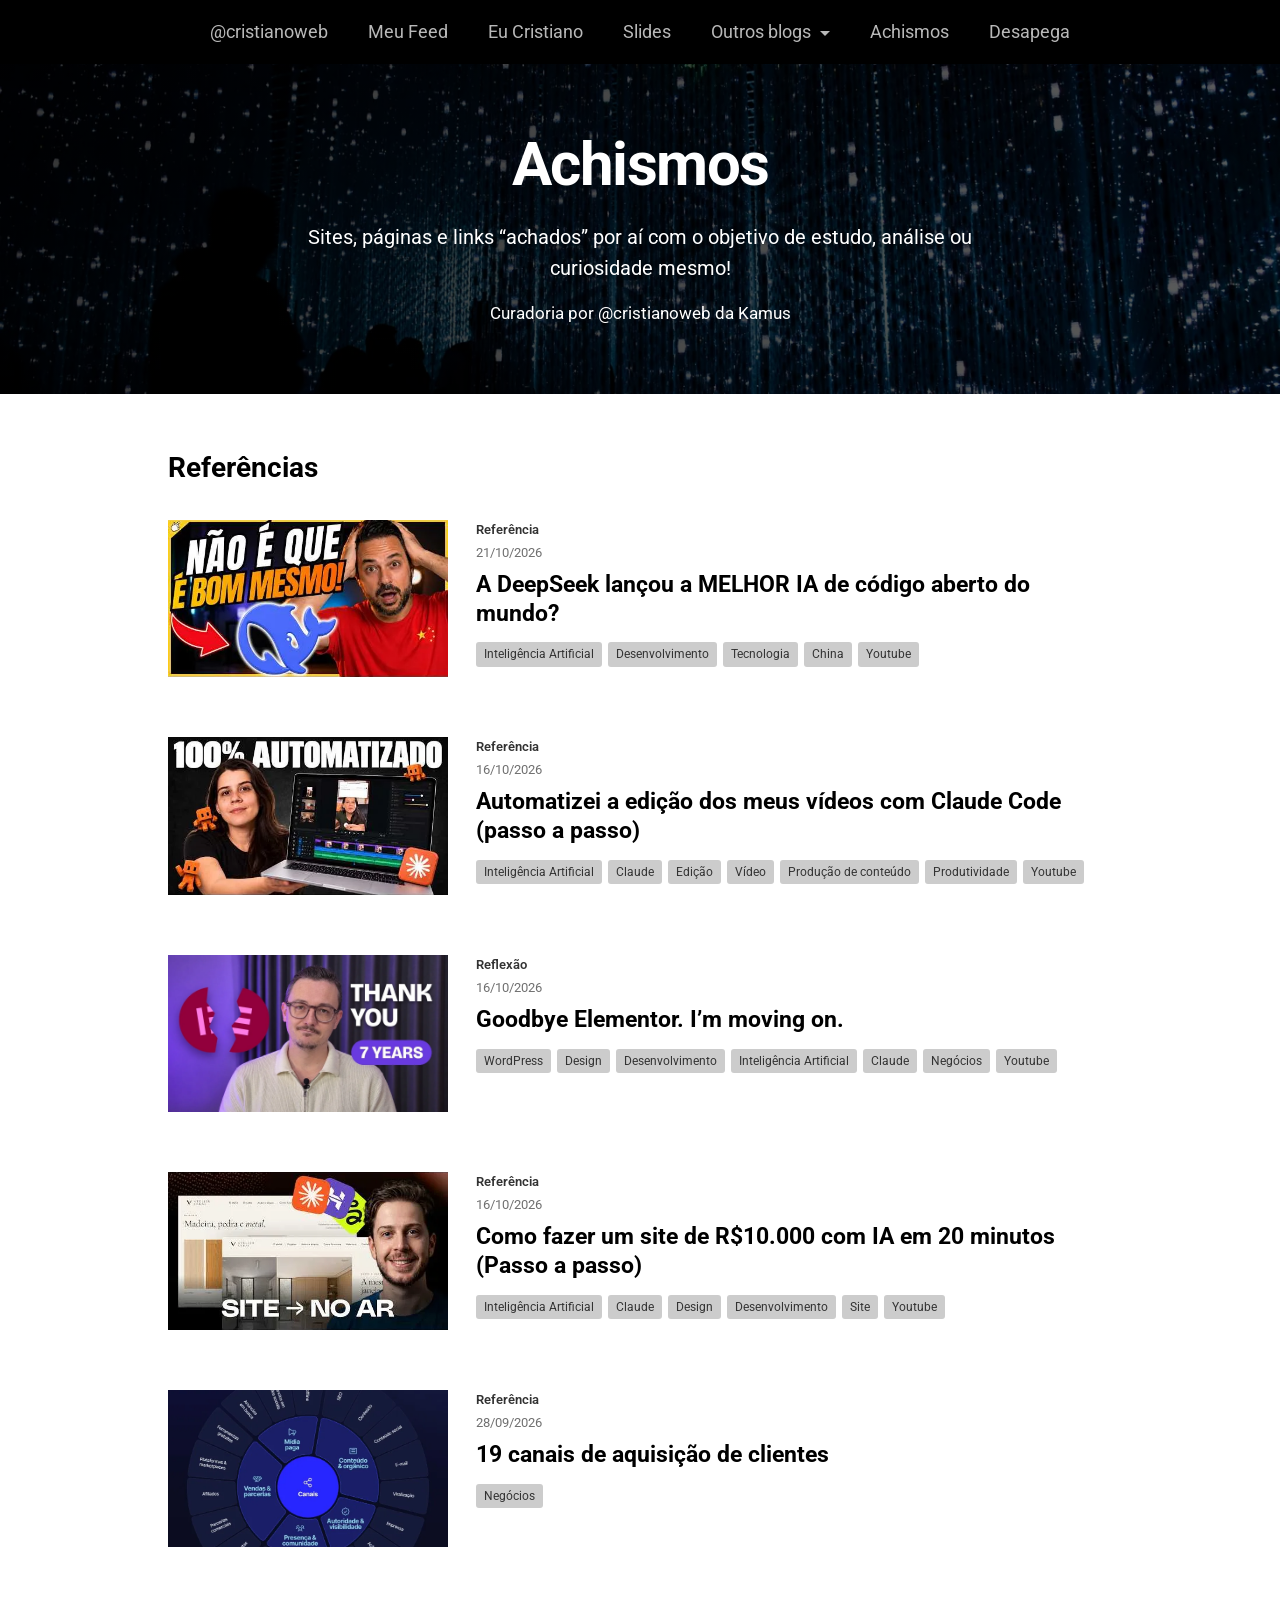
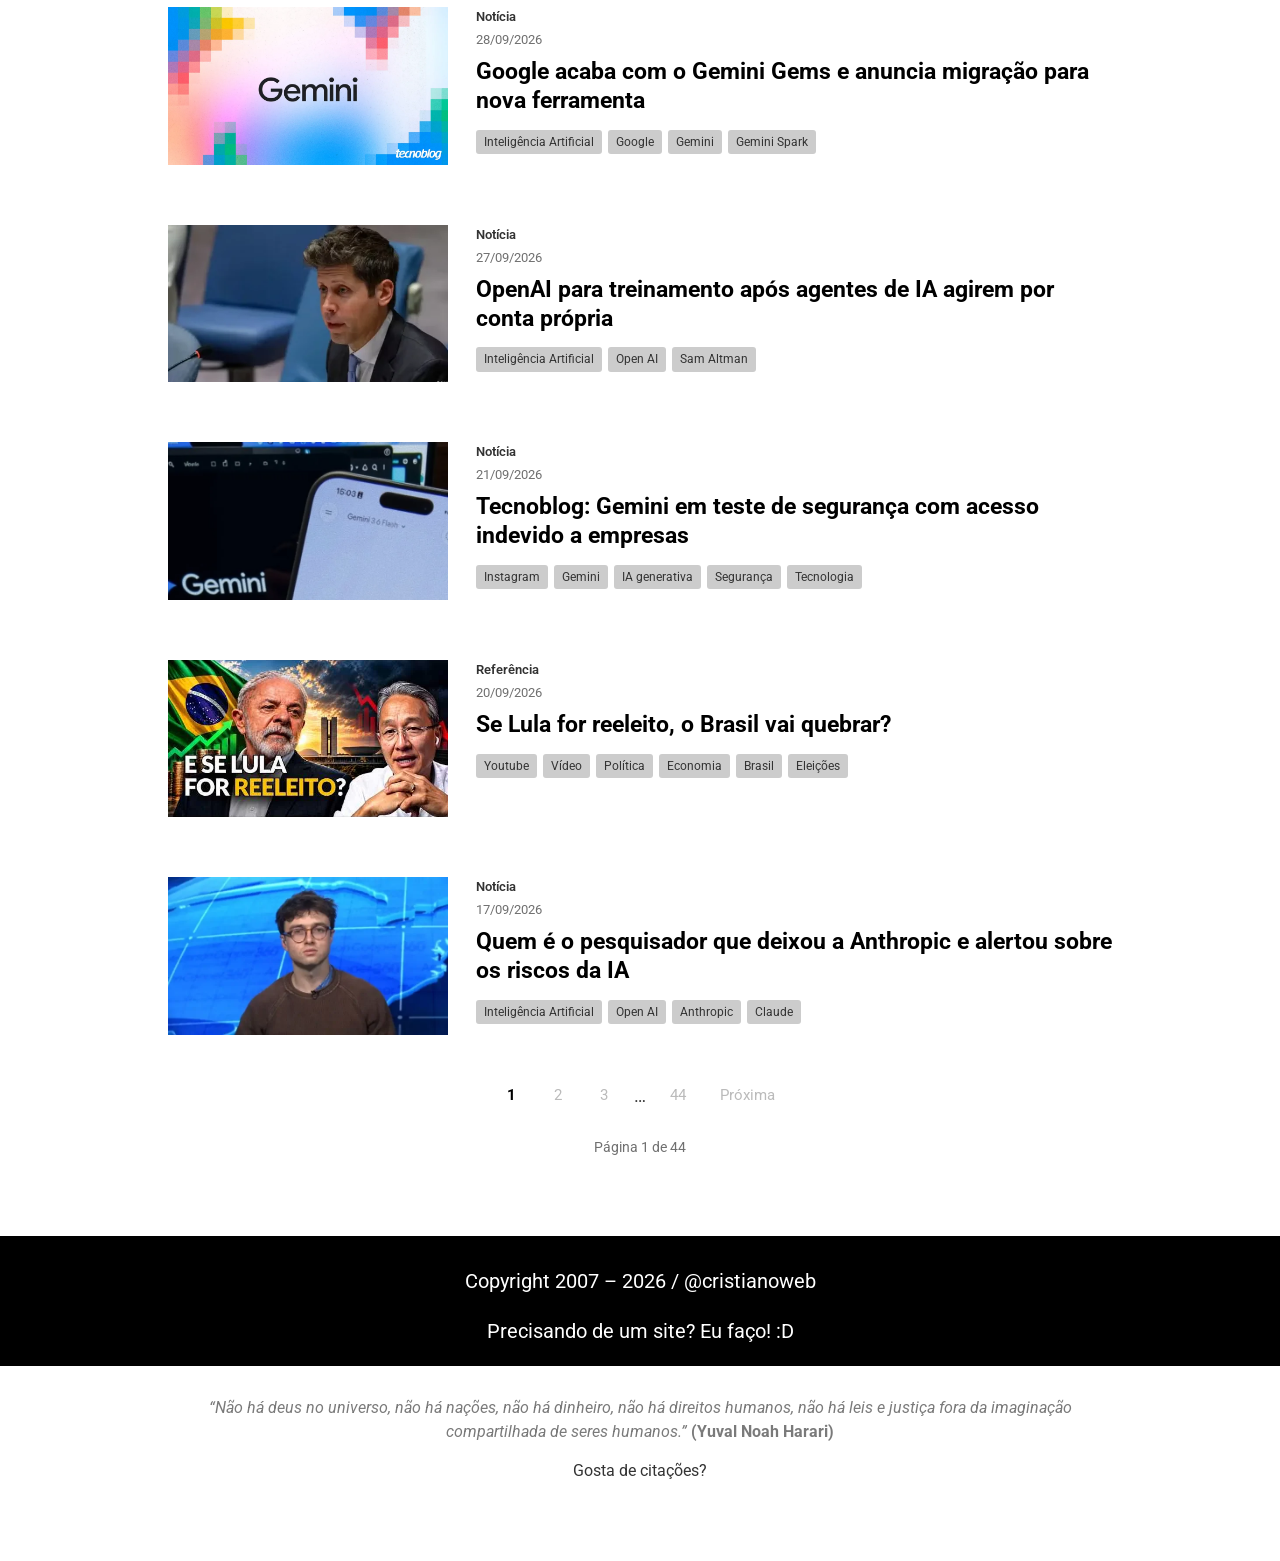
==== index.html @ 630ffe4d "Iguala cores da paginação ao Meu Feed" ====
<!doctype html><html lang="pt-BR"><head><meta charset="utf-8"><meta name="viewport" content="width=device-width,initial-scale=1"><title>Achismos</title><meta name="description" content="Sites, páginas e links achados por aí. Curadoria por @cristianoweb da Kamus."><link rel="canonical" href="https://achismos.cristianoweb.net/"><meta property="og:title" content="Achismos"><meta property="og:image" content="https://achismos.cristianoweb.net/cover.webp"><meta name="twitter:card" content="summary_large_image"><link rel="stylesheet" href="style.css?v=d74e4e72aa79"><script src="site.js?v=8f161914301f" defer></script></head><body data-view="feed"><a class="skip" href="#conteudo">Ir para o conteúdo</a><header class="site-header"><button class="menu-toggle" aria-label="Alternar menu" aria-controls="personal-menu" aria-expanded="false"><svg viewBox="0 0 24 24" fill="none" stroke="currentColor" stroke-width="2" aria-hidden="true"><path d="M3 6h18M3 12h18M3 18h18"/></svg></button><nav aria-label="Menu principal"><ul class="site-nav" id="personal-menu"><li><a href="https://cristianoweb.net/">@cristianoweb</a></li><li><a href="https://cristianoweb.net/meufeed">Meu Feed</a></li><li><a href="https://cristianoweb.net/eu">Eu Cristiano</a></li><li><a href="https://cristianoweb.net/slides">Slides</a></li><li class="has-submenu"><button class="submenu-toggle" aria-controls="other-blogs" aria-expanded="false">Outros blogs</button><ul class="submenu" id="other-blogs"><li><a href="https://cristianoweb.net/pai-de-autista">Pai de Autista</a></li><li><a href="https://cristianoweb.net/empresa-deselegante">Empresa Deselegante</a></li><li><a href="https://cristianoweb.net/eleitor-virtual">Eleitor Virtual</a></li><li><a href="https://cristianoweb.net/baudeblogs">Baú de Blogs</a></li></ul></li><li><a href="https://achismos.cristianoweb.net/">Achismos</a></li><li><a href="https://www.enjoei.com.br/@cristianoweb">Desapega</a></li></ul></nav></header><header class="hero"><div class="hero-inner" id="hero-inner"><h1>Achismos</h1><p>Sites, páginas e links “achados” por aí com o objetivo de estudo, análise ou curiosidade mesmo!</p><p class="byline">Curadoria por @cristianoweb da <a href="https://kamus.com.br/">Kamus</a></p></div></header><main class="feed" id="conteudo"><div class="feed-head"><h2>Referências</h2></div><article class="card"><a class="card-link" href="publicacao.html?id=a-deepseek-lancou-a-melhor-ia-de-codigo-aberto-do-mundo-0b0c3264"><img class="thumb" src="image-8343eb5d0d0cfb77.webp" alt="A DeepSeek lançou a MELHOR IA de código aberto do mundo?" width="640" height="360" loading="lazy"><div><div class="meta"><span class="category">Referência</span><time datetime="2026-10-21">21/10/2026</time></div><h2 class="card-title">A DeepSeek lançou a MELHOR IA de código aberto do mundo?</h2><div class="tags"><span class="tag">Inteligência Artificial</span><span class="tag">Desenvolvimento</span><span class="tag">Tecnologia</span><span class="tag">China</span><span class="tag">Youtube</span></div></div></a></article><article class="card"><a class="card-link" href="publicacao.html?id=automatizei-a-edicao-dos-meus-videos-com-claude-code-passo-a-passo-73bfd89a"><img class="thumb" src="image-513bb4d068ed88b4.webp" alt="Automatizei a edição dos meus vídeos com Claude Code (passo a passo)" width="640" height="360" loading="lazy"><div><div class="meta"><span class="category">Referência</span><time datetime="2026-10-16">16/10/2026</time></div><h2 class="card-title">Automatizei a edição dos meus vídeos com Claude Code (passo a passo)</h2><div class="tags"><span class="tag">Inteligência Artificial</span><span class="tag">Claude</span><span class="tag">Edição</span><span class="tag">Vídeo</span><span class="tag">Produção de conteúdo</span><span class="tag">Produtividade</span><span class="tag">Youtube</span></div></div></a></article><article class="card"><a class="card-link" href="publicacao.html?id=goodbye-elementor-im-moving-on-3695ade3"><img class="thumb" src="image-fa735328e316e526.webp" alt="Goodbye Elementor. I’m moving on." width="640" height="360" loading="lazy"><div><div class="meta"><span class="category">Reflexão</span><time datetime="2026-10-16">16/10/2026</time></div><h2 class="card-title">Goodbye Elementor. I’m moving on.</h2><div class="tags"><span class="tag">WordPress</span><span class="tag">Design</span><span class="tag">Desenvolvimento</span><span class="tag">Inteligência Artificial</span><span class="tag">Claude</span><span class="tag">Negócios</span><span class="tag">Youtube</span></div></div></a></article><article class="card"><a class="card-link" href="publicacao.html?id=como-fazer-um-site-de-r-10-000-com-ia-em-20-minutos-passo-a-passo-41d63a70"><img class="thumb" src="image-ae9b516bb7769063.webp" alt="Como fazer um site de R$10.000 com IA em 20 minutos (Passo a passo)" width="640" height="360" loading="lazy"><div><div class="meta"><span class="category">Referência</span><time datetime="2026-10-16">16/10/2026</time></div><h2 class="card-title">Como fazer um site de R$10.000 com IA em 20 minutos (Passo a passo)</h2><div class="tags"><span class="tag">Inteligência Artificial</span><span class="tag">Claude</span><span class="tag">Design</span><span class="tag">Desenvolvimento</span><span class="tag">Site</span><span class="tag">Youtube</span></div></div></a></article><article class="card"><a class="card-link" href="publicacao.html?id=19-canais-de-aquisicao-de-clientes-f78c748c"><img class="thumb" src="image-7add53cd9c30f648.webp" alt="19 canais de aquisição de clientes" width="640" height="360" loading="lazy"><div><div class="meta"><span class="category">Referência</span><time datetime="2026-09-28">28/09/2026</time></div><h2 class="card-title">19 canais de aquisição de clientes</h2><div class="tags"><span class="tag">Negócios</span></div></div></a></article><article class="card"><a class="card-link" href="publicacao.html?id=google-acaba-com-o-gemini-gems-e-anuncia-migracao-para-nova-ferramenta-033588fa"><img class="thumb" src="image-970e2bb6c0c5b7b2.webp" alt="Google acaba com o Gemini Gems e anuncia migração para nova ferramenta" width="640" height="360" loading="lazy"><div><div class="meta"><span class="category">Notícia</span><time datetime="2026-09-28">28/09/2026</time></div><h2 class="card-title">Google acaba com o Gemini Gems e anuncia migração para nova ferramenta</h2><div class="tags"><span class="tag">Inteligência Artificial</span><span class="tag">Google</span><span class="tag">Gemini</span><span class="tag">Gemini Spark</span></div></div></a></article><article class="card"><a class="card-link" href="publicacao.html?id=openai-para-treinamento-apos-agentes-de-ia-agirem-por-conta-propria-be57459f"><img class="thumb" src="image-ac943e8e79efbbf0.webp" alt="OpenAI para treinamento após agentes de IA agirem por conta própria" width="640" height="360" loading="lazy"><div><div class="meta"><span class="category">Notícia</span><time datetime="2026-09-27">27/09/2026</time></div><h2 class="card-title">OpenAI para treinamento após agentes de IA agirem por conta própria</h2><div class="tags"><span class="tag">Inteligência Artificial</span><span class="tag">Open AI</span><span class="tag">Sam Altman</span></div></div></a></article><article class="card"><a class="card-link" href="publicacao.html?id=tecnoblog-gemini-em-teste-de-seguranca-com-acesso-indevido-a-empresas-2adc2bc3"><img class="thumb" src="image-f5b59ceed6cc1757.webp" alt="Tecnoblog: Gemini em teste de segurança com acesso indevido a empresas" width="640" height="360" loading="lazy"><div><div class="meta"><span class="category">Notícia</span><time datetime="2026-09-21">21/09/2026</time></div><h2 class="card-title">Tecnoblog: Gemini em teste de segurança com acesso indevido a empresas</h2><div class="tags"><span class="tag">Instagram</span><span class="tag">Gemini</span><span class="tag">IA generativa</span><span class="tag">Segurança</span><span class="tag">Tecnologia</span></div></div></a></article><article class="card"><a class="card-link" href="publicacao.html?id=se-lula-for-reeleito-o-brasil-vai-quebrar-dd934399"><img class="thumb" src="image-a5762283bf3cbd60.webp" alt="Se Lula for reeleito, o Brasil vai quebrar?" width="640" height="360" loading="lazy"><div><div class="meta"><span class="category">Referência</span><time datetime="2026-09-20 21:00:00Z">20/09/2026</time></div><h2 class="card-title">Se Lula for reeleito, o Brasil vai quebrar?</h2><div class="tags"><span class="tag">Youtube</span><span class="tag">Vídeo</span><span class="tag">Política</span><span class="tag">Economia</span><span class="tag">Brasil</span><span class="tag">Eleições</span></div></div></a></article><article class="card"><a class="card-link" href="publicacao.html?id=quem-e-o-pesquisador-que-deixou-a-anthropic-e-alertou-sobre-os-riscos-da-ia-75887ecf"><img class="thumb" src="image-288825633bce4899.webp" alt="Quem é o pesquisador que deixou a Anthropic e alertou sobre os riscos da IA" width="640" height="360" loading="lazy"><div><div class="meta"><span class="category">Notícia</span><time datetime="2026-09-17">17/09/2026</time></div><h2 class="card-title">Quem é o pesquisador que deixou a Anthropic e alertou sobre os riscos da IA</h2><div class="tags"><span class="tag">Inteligência Artificial</span><span class="tag">Open AI</span><span class="tag">Anthropic</span><span class="tag">Claude</span></div></div></a></article><noscript><p>Ative o JavaScript para navegar por todas as referências e abrir as publicações.</p></noscript></main><footer class="personal-footer"><div class="footer-copyright"><div class="footer-copyright-inner"><p>Copyright 2007 – 2026 / @cristianoweb</p><p><a href="https://kamus.com.br/?rel=cristianoweb.net" target="_blank" rel="noopener">Precisando de um site? Eu faço! :D</a></p></div></div><section class="footer-quote"><div><p><em>“Não há deus no universo, não há nações, não há dinheiro, não há direitos humanos, não há leis e justiça fora da imaginação compartilhada de seres humanos.”</em> <strong>(Yuval Noah Harari)</strong></p><p><a href="https://cristianoweb.net/citacao">Gosta de citações?</a></p></div></section><div class="footer-mastodon"><a rel="me" href="https://mastodon.online/@cristianoweb">Mastodon</a></div></footer></body></html>
---- style.css ----
@import url('https://fonts.googleapis.com/css2?family=Roboto:wght@400;500;600;700&display=swap');
:root{color-scheme:dark;--bg:#191919;--ink:#fff;--muted:#c7c7c7;--accent:#BA01C9;--yellow:#F0BB2B;--line:#383838}
*{box-sizing:border-box}body{margin:0;background:var(--bg);color:var(--ink);font:18px/1.55 Roboto,Arial,sans-serif}a{color:inherit}a:focus-visible,button:focus-visible{outline:3px solid var(--yellow);outline-offset:6px}.skip{position:absolute;left:16px;top:-100px;z-index:5;background:var(--yellow);color:#191919;padding:12px}.skip:focus{top:12px}
.hero{min-height:330px;display:grid;place-items:center;text-align:center;padding:64px 24px;background:linear-gradient(90deg,rgba(0,0,0,.79),rgba(0,0,0,.64)),url('cover.webp') center 45%/cover}
.hero-inner{max-width:1050px}.hero h1{font-size:clamp(38px,5vw,60px);line-height:1.08;letter-spacing:-1.5px;margin:0 0 24px;font-weight:700;color:#e970f3}.hero p{margin:0;font-size:20px;color:#fff}.hero p a{color:var(--yellow);text-decoration:none}.hero p a:hover{text-decoration:underline}
.feed{max-width:1000px;padding:52px 28px 64px;margin:auto}.feed-head{display:flex;align-items:baseline;justify-content:space-between;gap:20px;margin-bottom:12px}.feed-head h2{font-size:28px;margin:0}.count{font-size:14px;color:var(--muted);white-space:nowrap}.card{border-bottom:1px solid var(--line)}.card-link{display:grid;grid-template-columns:280px minmax(0,1fr);gap:28px;padding:30px 0;text-decoration:none;align-items:start}.thumb{aspect-ratio:16/9;width:100%;height:auto;object-fit:cover;display:block;background:#252525}.card-title{font-size:23px;line-height:1.25;margin:8px 0 12px;font-weight:700;overflow-wrap:anywhere}.card-link:hover .card-title{color:var(--yellow)}.meta{display:flex;align-items:center;gap:14px;flex-wrap:wrap;font-size:13px;color:var(--muted)}.category{color:var(--yellow);font-weight:600}.tags{display:flex;flex-wrap:wrap;gap:6px;margin:14px 0 0}.tag{font-size:12px;line-height:1.35;color:#e4b9e8;padding:4px 8px;background:#38263b;border-radius:3px}.summary{font-size:16px;line-height:1.6;margin:0;color:var(--muted);display:-webkit-box;-webkit-line-clamp:3;-webkit-box-orient:vertical;overflow:hidden}.pagination{display:flex;justify-content:center;flex-wrap:wrap;gap:8px;margin-top:40px}.pagination a{display:grid;place-items:center;min-width:38px;min-height:42px;padding:5px 12px;text-decoration:none;border:1px solid #494949;border-radius:3px;font-size:15px}.pagination a:hover{border-color:var(--yellow);color:var(--yellow)}.pagination [aria-current=page]{background:var(--yellow);border-color:var(--yellow);color:#191919;font-weight:700}.page-status{text-align:center;color:var(--muted);font-size:14px;margin-top:20px}
.detail-hero{min-height:425px;padding-bottom:115px}.detail-hero h1{font-size:clamp(30px,4vw,44px);letter-spacing:-.7px;max-width:940px;margin:22px auto}.back{color:var(--yellow);font-size:16px;text-decoration:none}.back:hover{text-decoration:underline}.detail-hero .meta{justify-content:center;font-size:15px}.detail-hero .tags{justify-content:center;max-width:800px;margin:20px auto 0}.detail{max-width:860px;margin:-72px auto 0;padding:0 28px 64px;position:relative}.media{width:100%;height:auto;aspect-ratio:16/9;display:block;object-fit:contain;background:#080808;border-radius:10px;overflow:hidden;box-shadow:0 10px 24px #0004}.video-poster{padding:0;position:relative;cursor:pointer;border:0}.video-poster img{width:100%;height:100%;object-fit:cover;display:block}.play{position:absolute;inset:0;display:grid;place-items:center;background:#0003}.play span{display:grid;place-items:center;background:var(--yellow);color:#191919;width:76px;height:76px;border-radius:50%;font-size:30px;padding-left:4px}.media iframe{width:100%;height:100%;border:0}.description{font-size:20px;line-height:1.8;color:#d0d0d0;margin:36px 0;white-space:pre-line;overflow-wrap:anywhere}.source{display:inline-flex;align-items:center;justify-content:center;background:var(--yellow);color:#191919;padding:13px 24px;border-radius:4px;text-decoration:none;font-weight:600}.source:hover{background:#ffd35c}.detail-bottom{margin-top:40px;padding-top:24px;border-top:1px solid var(--line)}.detail-bottom .back{color:var(--muted)}footer{padding:32px 24px;text-align:center;font-size:14px;color:#a9a9a9;background:#111}footer a{color:var(--yellow);text-decoration:none}footer p{margin:4px 0}
@media(max-width:700px){.hero{min-height:280px;padding:52px 22px}.hero h1{letter-spacing:-1px}.feed{padding:32px 20px 44px}.feed-head{display:block}.count{display:block;margin-top:6px}.card-link{grid-template-columns:1fr;gap:18px;padding:26px 0}.card-title{font-size:22px}.summary{-webkit-line-clamp:4}.thumb{width:100%}.detail-hero{padding-bottom:100px;min-height:410px}.detail{padding:0 20px 44px;margin-top:-56px}.description{font-size:18px}.detail-hero h1{font-size:30px}.detail .media{border-radius:6px}}



/* Ajustes editoriais de 29/10/2026. */
.hero h1{color:#fff}
.feed-head{margin-bottom:30px}
.feed .card{border-bottom:0}
.feed .card + .card{margin-top:60px}
.feed .card-link{padding:0}
.feed .meta{flex-direction:column;align-items:flex-start;gap:3px}
.feed .meta time{display:block}
@media(max-width:700px){
 .hero{padding-left:42px;padding-right:42px}
 .detail-hero .meta{flex-direction:column;align-items:center;gap:3px}
 .feed{padding-left:40px;padding-right:40px}
 .detail{padding-left:40px;padding-right:40px}
 footer{padding-left:44px;padding-right:44px}
}

/* Identidade visual de cristianoweb.net, sobre a estrutura do Reage designer. */
:root{color-scheme:light;--bg:#fff;--ink:#000;--muted:#707070;--accent:#cc3366;--yellow:#cc3366;--line:#e8e8e8}
.hero p{max-width:760px;margin:0 auto;font-size:20px}.hero .byline{font-size:17px;margin-top:16px}.hero p a{color:#fff}
.detail .description{color:#707070;white-space:normal}.description p{margin:0 0 22px}
.tag{background:#f7edf1;color:#a3224d}.category{color:#b12754}
.source{background:#cc3366;color:#fff}.source:hover{background:#a72550}
.pagination a{border-color:#ddd}.pagination a:hover{color:#cc3366;border-color:#cc3366}.pagination [aria-current=page]{color:#fff}
.ellipsis{align-self:center;padding:0 3px}
.detail-bottom{border-color:#e5e5e5}.detail-bottom .back{color:#707070}
footer{background:#000;color:#aaa}footer a{color:#ddd}footer a:hover{color:#fff}
.skip{background:#cc3366;color:white}
.site-header{background:#000;color:#b8b8b8;position:relative;z-index:10}
.site-header>nav{width:100%}
.site-nav{display:flex;align-items:center;justify-content:center;gap:40px;list-style:none;margin:0;padding:0 20px;min-height:64px}
.site-nav>li{position:relative;margin:0;padding:0}
.site-nav a,.submenu-toggle{color:#b8b8b8;text-decoration:none;font:400 18px/1.35 Roboto,Arial,sans-serif}
.site-nav>li>a,.submenu-toggle{display:block;padding:20px 0;white-space:nowrap}
.site-nav a:hover,.site-nav a:focus-visible,.submenu-toggle:hover,.submenu-toggle:focus-visible{color:#fff}
.submenu-toggle{border:0;background:none;cursor:pointer}
.submenu-toggle:after{content:"";display:inline-block;border-left:5px solid transparent;border-right:5px solid transparent;border-top:5px solid currentColor;margin-left:9px;vertical-align:middle}
.submenu{display:none;position:absolute;top:100%;left:0;min-width:225px;list-style:none;padding:8px 0;margin:0;background:#000}
.submenu a{display:block;padding:12px 20px;font-size:16px;white-space:nowrap}
.has-submenu:hover .submenu,.has-submenu:focus-within .submenu,.submenu.open{display:block}
.menu-toggle{display:none}
@media(max-width:900px){
 .site-header{min-height:64px;display:flex;flex-direction:column;align-items:center}
 .menu-toggle{display:block;background:none;border:0;color:#fff;padding:18px 24px;cursor:pointer;min-height:64px}
 .menu-toggle svg{display:block;width:26px;height:26px}
 .site-nav{display:none;width:100%;padding:0 24px 16px;min-height:0}
 .site-nav.open{display:block}
 .site-nav>li>a,.submenu-toggle{padding:13px 0;white-space:normal;text-align:left;width:100%}
 .submenu{position:static;background:#121212;margin:0 0 8px}
 .has-submenu:hover .submenu,.has-submenu:focus-within .submenu{display:none}
 .has-submenu .submenu.open{display:block}
 .submenu a{white-space:normal}
}

/* Ajustes solicitados em 29/10/2026. */
.feed .category{color:#333333}
.feed .tag{color:#333333;background:#cccccc}
.detail-hero .back,.detail-hero .category{color:#ffffff}
.detail-hero .meta{flex-direction:column;align-items:center;gap:3px}
.detail-hero .meta time{display:block}
.detail .source{background:#000000;color:#ffffff}
.detail .source:hover{background:#333333}

.personal-footer{padding:0;background:#fff;text-align:center;color:#7a7a7a;font:16px/24px Roboto,Arial,sans-serif}
.personal-footer p{margin:0 0 14.4px}
.footer-copyright{background:#000;color:#fff;padding:20px 10px 10px}
.footer-copyright-inner{max-width:1120px;margin:auto;padding:10px;display:flex;flex-direction:column;gap:20px}
.footer-copyright-inner p{font-size:20px;line-height:30px;margin:0}
.footer-copyright a,.footer-copyright a:hover{color:#fff}
.footer-quote{padding:20px 10px 10px}
.footer-quote>div{max-width:960px;margin:auto;padding:10px}
.footer-quote a,.footer-quote a:hover{color:#333}
.footer-mastodon{max-width:1160px;padding:10px;margin:auto;text-align:left;min-height:44px}
.footer-mastodon a,.footer-mastodon a:hover{color:#fff;font-family:-apple-system,BlinkMacSystemFont,"Segoe UI",Roboto,Arial,sans-serif}

/* Cores da paginacao iguais ao Meu Feed. */
.pagination a{color:#bbbbbb;background:transparent;border-color:transparent}
.pagination a:hover,.pagination a:focus-visible,.pagination [aria-current=page]{color:#000000;background:transparent;border-color:transparent}
.pagination .ellipsis{color:#333333}
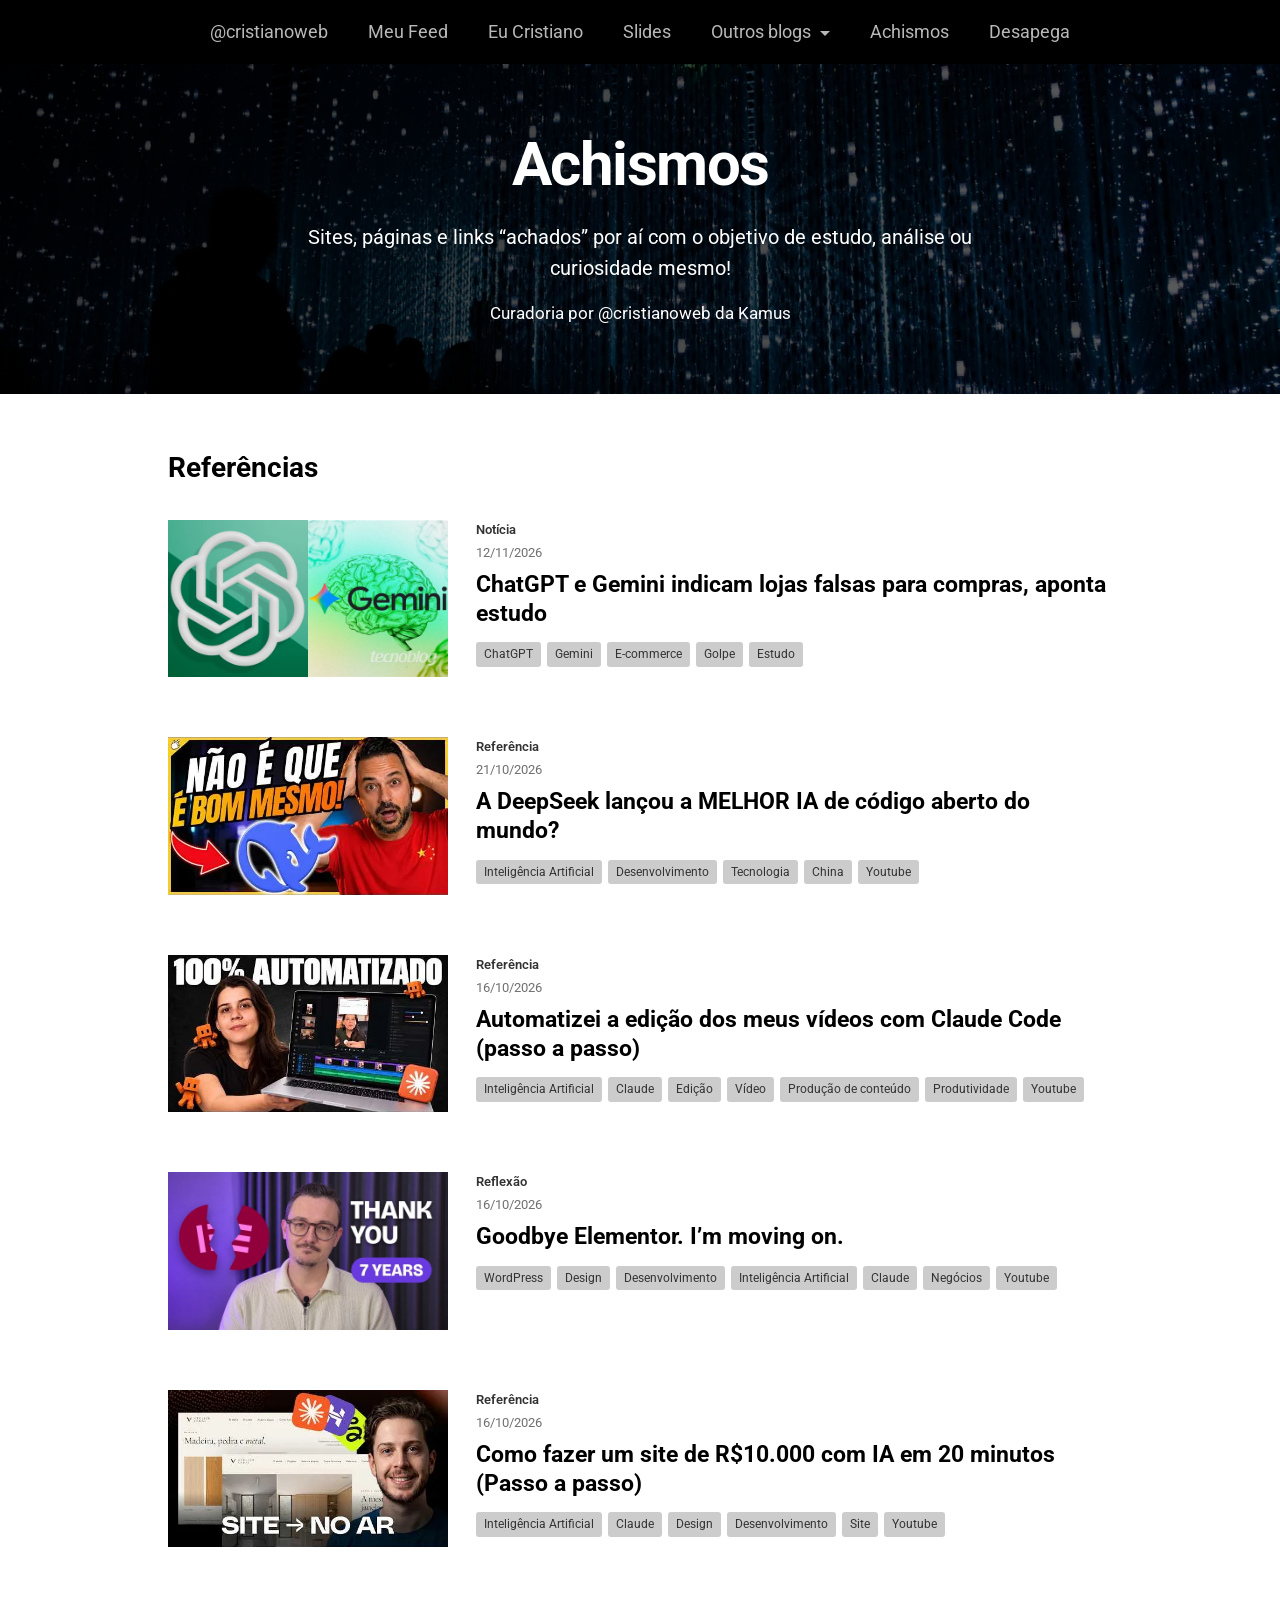
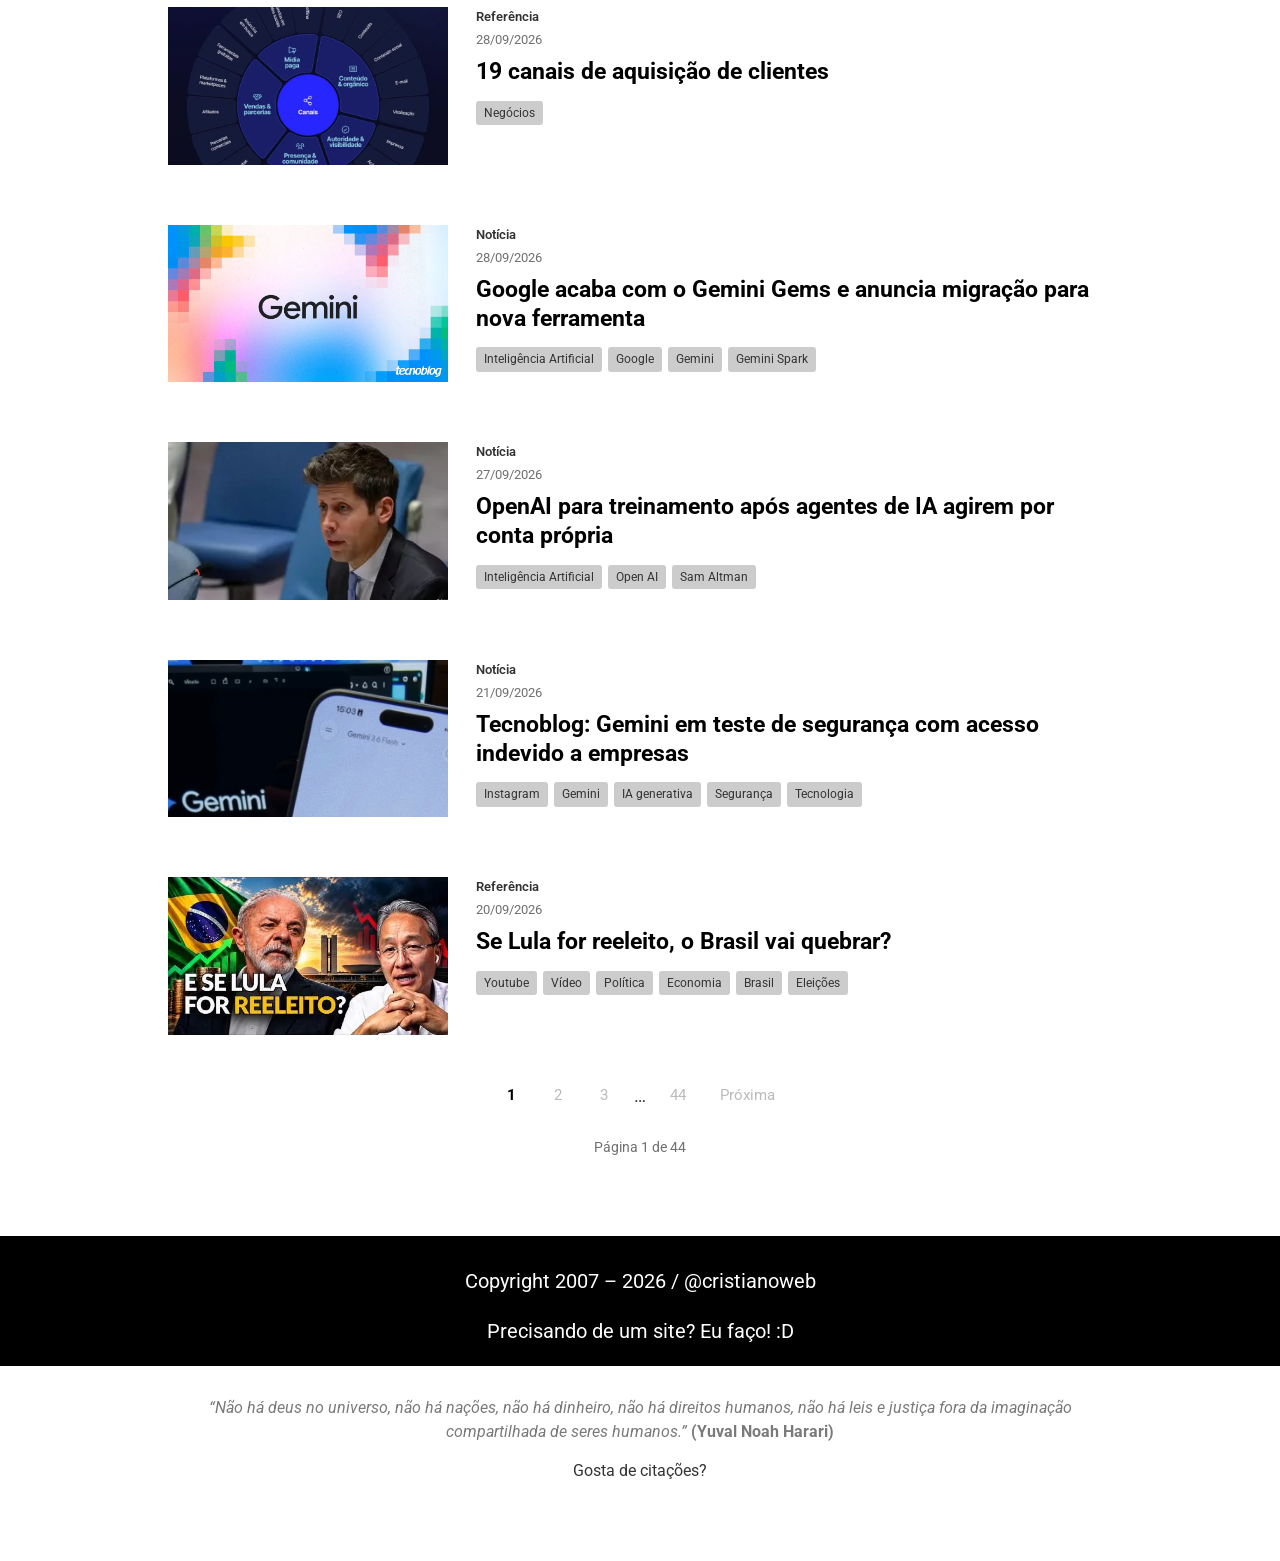
==== commit 4213f43e: "Adiciona notícia do Tecnoblog a Achismos" ====
--- a/index.html
+++ b/index.html
@@ -1 +1 @@
-<!doctype html><html lang="pt-BR"><head><meta charset="utf-8"><meta name="viewport" content="width=device-width,initial-scale=1"><title>Achismos</title><meta name="description" content="Sites, páginas e links achados por aí. Curadoria por @cristianoweb da Kamus."><link rel="canonical" href="https://achismos.cristianoweb.net/"><meta property="og:title" content="Achismos"><meta property="og:image" content="https://achismos.cristianoweb.net/cover.webp"><meta name="twitter:card" content="summary_large_image"><link rel="stylesheet" href="style.css?v=d74e4e72aa79"><script src="site.js?v=8f161914301f" defer></script></head><body data-view="feed"><a class="skip" href="#conteudo">Ir para o conteúdo</a><header class="site-header"><button class="menu-toggle" aria-label="Alternar menu" aria-controls="personal-menu" aria-expanded="false"><svg viewBox="0 0 24 24" fill="none" stroke="currentColor" stroke-width="2" aria-hidden="true"><path d="M3 6h18M3 12h18M3 18h18"/></svg></button><nav aria-label="Menu principal"><ul class="site-nav" id="personal-menu"><li><a href="https://cristianoweb.net/">@cristianoweb</a></li><li><a href="https://cristianoweb.net/meufeed">Meu Feed</a></li><li><a href="https://cristianoweb.net/eu">Eu Cristiano</a></li><li><a href="https://cristianoweb.net/slides">Slides</a></li><li class="has-submenu"><button class="submenu-toggle" aria-controls="other-blogs" aria-expanded="false">Outros blogs</button><ul class="submenu" id="other-blogs"><li><a href="https://cristianoweb.net/pai-de-autista">Pai de Autista</a></li><li><a href="https://cristianoweb.net/empresa-deselegante">Empresa Deselegante</a></li><li><a href="https://cristianoweb.net/eleitor-virtual">Eleitor Virtual</a></li><li><a href="https://cristianoweb.net/baudeblogs">Baú de Blogs</a></li></ul></li><li><a href="https://achismos.cristianoweb.net/">Achismos</a></li><li><a href="https://www.enjoei.com.br/@cristianoweb">Desapega</a></li></ul></nav></header><header class="hero"><div class="hero-inner" id="hero-inner"><h1>Achismos</h1><p>Sites, páginas e links “achados” por aí com o objetivo de estudo, análise ou curiosidade mesmo!</p><p class="byline">Curadoria por @cristianoweb da <a href="https://kamus.com.br/">Kamus</a></p></div></header><main class="feed" id="conteudo"><div class="feed-head"><h2>Referências</h2></div><article class="card"><a class="card-link" href="publicacao.html?id=a-deepseek-lancou-a-melhor-ia-de-codigo-aberto-do-mundo-0b0c3264"><img class="thumb" src="image-8343eb5d0d0cfb77.webp" alt="A DeepSeek lançou a MELHOR IA de código aberto do mundo?" width="640" height="360" loading="lazy"><div><div class="meta"><span class="category">Referência</span><time datetime="2026-10-21">21/10/2026</time></div><h2 class="card-title">A DeepSeek lançou a MELHOR IA de código aberto do mundo?</h2><div class="tags"><span class="tag">Inteligência Artificial</span><span class="tag">Desenvolvimento</span><span class="tag">Tecnologia</span><span class="tag">China</span><span class="tag">Youtube</span></div></div></a></article><article class="card"><a class="card-link" href="publicacao.html?id=automatizei-a-edicao-dos-meus-videos-com-claude-code-passo-a-passo-73bfd89a"><img class="thumb" src="image-513bb4d068ed88b4.webp" alt="Automatizei a edição dos meus vídeos com Claude Code (passo a passo)" width="640" height="360" loading="lazy"><div><div class="meta"><span class="category">Referência</span><time datetime="2026-10-16">16/10/2026</time></div><h2 class="card-title">Automatizei a edição dos meus vídeos com Claude Code (passo a passo)</h2><div class="tags"><span class="tag">Inteligência Artificial</span><span class="tag">Claude</span><span class="tag">Edição</span><span class="tag">Vídeo</span><span class="tag">Produção de conteúdo</span><span class="tag">Produtividade</span><span class="tag">Youtube</span></div></div></a></article><article class="card"><a class="card-link" href="publicacao.html?id=goodbye-elementor-im-moving-on-3695ade3"><img class="thumb" src="image-fa735328e316e526.webp" alt="Goodbye Elementor. I’m moving on." width="640" height="360" loading="lazy"><div><div class="meta"><span class="category">Reflexão</span><time datetime="2026-10-16">16/10/2026</time></div><h2 class="card-title">Goodbye Elementor. I’m moving on.</h2><div class="tags"><span class="tag">WordPress</span><span class="tag">Design</span><span class="tag">Desenvolvimento</span><span class="tag">Inteligência Artificial</span><span class="tag">Claude</span><span class="tag">Negócios</span><span class="tag">Youtube</span></div></div></a></article><article class="card"><a class="card-link" href="publicacao.html?id=como-fazer-um-site-de-r-10-000-com-ia-em-20-minutos-passo-a-passo-41d63a70"><img class="thumb" src="image-ae9b516bb7769063.webp" alt="Como fazer um site de R$10.000 com IA em 20 minutos (Passo a passo)" width="640" height="360" loading="lazy"><div><div class="meta"><span class="category">Referência</span><time datetime="2026-10-16">16/10/2026</time></div><h2 class="card-title">Como fazer um site de R$10.000 com IA em 20 minutos (Passo a passo)</h2><div class="tags"><span class="tag">Inteligência Artificial</span><span class="tag">Claude</span><span class="tag">Design</span><span class="tag">Desenvolvimento</span><span class="tag">Site</span><span class="tag">Youtube</span></div></div></a></article><article class="card"><a class="card-link" href="publicacao.html?id=19-canais-de-aquisicao-de-clientes-f78c748c"><img class="thumb" src="image-7add53cd9c30f648.webp" alt="19 canais de aquisição de clientes" width="640" height="360" loading="lazy"><div><div class="meta"><span class="category">Referência</span><time datetime="2026-09-28">28/09/2026</time></div><h2 class="card-title">19 canais de aquisição de clientes</h2><div class="tags"><span class="tag">Negócios</span></div></div></a></article><article class="card"><a class="card-link" href="publicacao.html?id=google-acaba-com-o-gemini-gems-e-anuncia-migracao-para-nova-ferramenta-033588fa"><img class="thumb" src="image-970e2bb6c0c5b7b2.webp" alt="Google acaba com o Gemini Gems e anuncia migração para nova ferramenta" width="640" height="360" loading="lazy"><div><div class="meta"><span class="category">Notícia</span><time datetime="2026-09-28">28/09/2026</time></div><h2 class="card-title">Google acaba com o Gemini Gems e anuncia migração para nova ferramenta</h2><div class="tags"><span class="tag">Inteligência Artificial</span><span class="tag">Google</span><span class="tag">Gemini</span><span class="tag">Gemini Spark</span></div></div></a></article><article class="card"><a class="card-link" href="publicacao.html?id=openai-para-treinamento-apos-agentes-de-ia-agirem-por-conta-propria-be57459f"><img class="thumb" src="image-ac943e8e79efbbf0.webp" alt="OpenAI para treinamento após agentes de IA agirem por conta própria" width="640" height="360" loading="lazy"><div><div class="meta"><span class="category">Notícia</span><time datetime="2026-09-27">27/09/2026</time></div><h2 class="card-title">OpenAI para treinamento após agentes de IA agirem por conta própria</h2><div class="tags"><span class="tag">Inteligência Artificial</span><span class="tag">Open AI</span><span class="tag">Sam Altman</span></div></div></a></article><article class="card"><a class="card-link" href="publicacao.html?id=tecnoblog-gemini-em-teste-de-seguranca-com-acesso-indevido-a-empresas-2adc2bc3"><img class="thumb" src="image-f5b59ceed6cc1757.webp" alt="Tecnoblog: Gemini em teste de segurança com acesso indevido a empresas" width="640" height="360" loading="lazy"><div><div class="meta"><span class="category">Notícia</span><time datetime="2026-09-21">21/09/2026</time></div><h2 class="card-title">Tecnoblog: Gemini em teste de segurança com acesso indevido a empresas</h2><div class="tags"><span class="tag">Instagram</span><span class="tag">Gemini</span><span class="tag">IA generativa</span><span class="tag">Segurança</span><span class="tag">Tecnologia</span></div></div></a></article><article class="card"><a class="card-link" href="publicacao.html?id=se-lula-for-reeleito-o-brasil-vai-quebrar-dd934399"><img class="thumb" src="image-a5762283bf3cbd60.webp" alt="Se Lula for reeleito, o Brasil vai quebrar?" width="640" height="360" loading="lazy"><div><div class="meta"><span class="category">Referência</span><time datetime="2026-09-20 21:00:00Z">20/09/2026</time></div><h2 class="card-title">Se Lula for reeleito, o Brasil vai quebrar?</h2><div class="tags"><span class="tag">Youtube</span><span class="tag">Vídeo</span><span class="tag">Política</span><span class="tag">Economia</span><span class="tag">Brasil</span><span class="tag">Eleições</span></div></div></a></article><article class="card"><a class="card-link" href="publicacao.html?id=quem-e-o-pesquisador-que-deixou-a-anthropic-e-alertou-sobre-os-riscos-da-ia-75887ecf"><img class="thumb" src="image-288825633bce4899.webp" alt="Quem é o pesquisador que deixou a Anthropic e alertou sobre os riscos da IA" width="640" height="360" loading="lazy"><div><div class="meta"><span class="category">Notícia</span><time datetime="2026-09-17">17/09/2026</time></div><h2 class="card-title">Quem é o pesquisador que deixou a Anthropic e alertou sobre os riscos da IA</h2><div class="tags"><span class="tag">Inteligência Artificial</span><span class="tag">Open AI</span><span class="tag">Anthropic</span><span class="tag">Claude</span></div></div></a></article><noscript><p>Ative o JavaScript para navegar por todas as referências e abrir as publicações.</p></noscript></main><footer class="personal-footer"><div class="footer-copyright"><div class="footer-copyright-inner"><p>Copyright 2007 – 2026 / @cristianoweb</p><p><a href="https://kamus.com.br/?rel=cristianoweb.net" target="_blank" rel="noopener">Precisando de um site? Eu faço! :D</a></p></div></div><section class="footer-quote"><div><p><em>“Não há deus no universo, não há nações, não há dinheiro, não há direitos humanos, não há leis e justiça fora da imaginação compartilhada de seres humanos.”</em> <strong>(Yuval Noah Harari)</strong></p><p><a href="https://cristianoweb.net/citacao">Gosta de citações?</a></p></div></section><div class="footer-mastodon"><a rel="me" href="https://mastodon.online/@cristianoweb">Mastodon</a></div></footer></body></html>+<!doctype html><html lang="pt-BR"><head><meta charset="utf-8"><meta name="viewport" content="width=device-width,initial-scale=1"><title>Achismos</title><meta name="description" content="Sites, páginas e links achados por aí. Curadoria por @cristianoweb da Kamus."><link rel="canonical" href="https://achismos.cristianoweb.net/"><meta property="og:title" content="Achismos"><meta property="og:image" content="https://achismos.cristianoweb.net/cover.webp"><meta name="twitter:card" content="summary_large_image"><link rel="stylesheet" href="style.css?v=15165e36fa89"><script src="site.js?v=82f7f9cf2438" defer></script></head><body data-view="feed"><a class="skip" href="#conteudo">Ir para o conteúdo</a><header class="site-header"><button class="menu-toggle" aria-label="Alternar menu" aria-controls="personal-menu" aria-expanded="false"><svg viewBox="0 0 24 24" fill="none" stroke="currentColor" stroke-width="2" aria-hidden="true"><path d="M3 6h18M3 12h18M3 18h18"/></svg></button><nav aria-label="Menu principal"><ul class="site-nav" id="personal-menu"><li><a href="https://cristianoweb.net/">@cristianoweb</a></li><li><a href="https://cristianoweb.net/meufeed">Meu Feed</a></li><li><a href="https://cristianoweb.net/eu">Eu Cristiano</a></li><li><a href="https://cristianoweb.net/slides">Slides</a></li><li class="has-submenu"><button class="submenu-toggle" aria-controls="other-blogs" aria-expanded="false">Outros blogs</button><ul class="submenu" id="other-blogs"><li><a href="https://cristianoweb.net/pai-de-autista">Pai de Autista</a></li><li><a href="https://cristianoweb.net/empresa-deselegante">Empresa Deselegante</a></li><li><a href="https://cristianoweb.net/eleitor-virtual">Eleitor Virtual</a></li><li><a href="https://cristianoweb.net/baudeblogs">Baú de Blogs</a></li></ul></li><li><a href="https://achismos.cristianoweb.net/">Achismos</a></li><li><a href="https://www.enjoei.com.br/@cristianoweb">Desapega</a></li></ul></nav></header><header class="hero"><div class="hero-inner" id="hero-inner"><h1>Achismos</h1><p>Sites, páginas e links “achados” por aí com o objetivo de estudo, análise ou curiosidade mesmo!</p><p class="byline">Curadoria por @cristianoweb da <a href="https://kamus.com.br/">Kamus</a></p></div></header><main class="feed" id="conteudo"><div class="feed-head"><h2>Referências</h2></div><article class="card"><a class="card-link" href="publicacao.html?id=chatgpt-e-gemini-indicam-lojas-falsas-para-compras-aponta-estudo-ac84052b"><img class="thumb" src="image-42439e8ba4947a31.webp" alt="ChatGPT e Gemini indicam lojas falsas para compras, aponta estudo" width="640" height="360" loading="lazy"><div><div class="meta"><span class="category">Notícia</span><time datetime="2026-11-12">12/11/2026</time></div><h2 class="card-title">ChatGPT e Gemini indicam lojas falsas para compras, aponta estudo</h2><div class="tags"><span class="tag">ChatGPT</span><span class="tag">Gemini</span><span class="tag">E-commerce</span><span class="tag">Golpe</span><span class="tag">Estudo</span></div></div></a></article><article class="card"><a class="card-link" href="publicacao.html?id=a-deepseek-lancou-a-melhor-ia-de-codigo-aberto-do-mundo-0b0c3264"><img class="thumb" src="image-8343eb5d0d0cfb77.webp" alt="A DeepSeek lançou a MELHOR IA de código aberto do mundo?" width="640" height="360" loading="lazy"><div><div class="meta"><span class="category">Referência</span><time datetime="2026-10-21">21/10/2026</time></div><h2 class="card-title">A DeepSeek lançou a MELHOR IA de código aberto do mundo?</h2><div class="tags"><span class="tag">Inteligência Artificial</span><span class="tag">Desenvolvimento</span><span class="tag">Tecnologia</span><span class="tag">China</span><span class="tag">Youtube</span></div></div></a></article><article class="card"><a class="card-link" href="publicacao.html?id=automatizei-a-edicao-dos-meus-videos-com-claude-code-passo-a-passo-73bfd89a"><img class="thumb" src="image-513bb4d068ed88b4.webp" alt="Automatizei a edição dos meus vídeos com Claude Code (passo a passo)" width="640" height="360" loading="lazy"><div><div class="meta"><span class="category">Referência</span><time datetime="2026-10-16">16/10/2026</time></div><h2 class="card-title">Automatizei a edição dos meus vídeos com Claude Code (passo a passo)</h2><div class="tags"><span class="tag">Inteligência Artificial</span><span class="tag">Claude</span><span class="tag">Edição</span><span class="tag">Vídeo</span><span class="tag">Produção de conteúdo</span><span class="tag">Produtividade</span><span class="tag">Youtube</span></div></div></a></article><article class="card"><a class="card-link" href="publicacao.html?id=goodbye-elementor-im-moving-on-3695ade3"><img class="thumb" src="image-fa735328e316e526.webp" alt="Goodbye Elementor. I’m moving on." width="640" height="360" loading="lazy"><div><div class="meta"><span class="category">Reflexão</span><time datetime="2026-10-16">16/10/2026</time></div><h2 class="card-title">Goodbye Elementor. I’m moving on.</h2><div class="tags"><span class="tag">WordPress</span><span class="tag">Design</span><span class="tag">Desenvolvimento</span><span class="tag">Inteligência Artificial</span><span class="tag">Claude</span><span class="tag">Negócios</span><span class="tag">Youtube</span></div></div></a></article><article class="card"><a class="card-link" href="publicacao.html?id=como-fazer-um-site-de-r-10-000-com-ia-em-20-minutos-passo-a-passo-41d63a70"><img class="thumb" src="image-ae9b516bb7769063.webp" alt="Como fazer um site de R$10.000 com IA em 20 minutos (Passo a passo)" width="640" height="360" loading="lazy"><div><div class="meta"><span class="category">Referência</span><time datetime="2026-10-16">16/10/2026</time></div><h2 class="card-title">Como fazer um site de R$10.000 com IA em 20 minutos (Passo a passo)</h2><div class="tags"><span class="tag">Inteligência Artificial</span><span class="tag">Claude</span><span class="tag">Design</span><span class="tag">Desenvolvimento</span><span class="tag">Site</span><span class="tag">Youtube</span></div></div></a></article><article class="card"><a class="card-link" href="publicacao.html?id=19-canais-de-aquisicao-de-clientes-f78c748c"><img class="thumb" src="image-7add53cd9c30f648.webp" alt="19 canais de aquisição de clientes" width="640" height="360" loading="lazy"><div><div class="meta"><span class="category">Referência</span><time datetime="2026-09-28">28/09/2026</time></div><h2 class="card-title">19 canais de aquisição de clientes</h2><div class="tags"><span class="tag">Negócios</span></div></div></a></article><article class="card"><a class="card-link" href="publicacao.html?id=google-acaba-com-o-gemini-gems-e-anuncia-migracao-para-nova-ferramenta-033588fa"><img class="thumb" src="image-970e2bb6c0c5b7b2.webp" alt="Google acaba com o Gemini Gems e anuncia migração para nova ferramenta" width="640" height="360" loading="lazy"><div><div class="meta"><span class="category">Notícia</span><time datetime="2026-09-28">28/09/2026</time></div><h2 class="card-title">Google acaba com o Gemini Gems e anuncia migração para nova ferramenta</h2><div class="tags"><span class="tag">Inteligência Artificial</span><span class="tag">Google</span><span class="tag">Gemini</span><span class="tag">Gemini Spark</span></div></div></a></article><article class="card"><a class="card-link" href="publicacao.html?id=openai-para-treinamento-apos-agentes-de-ia-agirem-por-conta-propria-be57459f"><img class="thumb" src="image-ac943e8e79efbbf0.webp" alt="OpenAI para treinamento após agentes de IA agirem por conta própria" width="640" height="360" loading="lazy"><div><div class="meta"><span class="category">Notícia</span><time datetime="2026-09-27">27/09/2026</time></div><h2 class="card-title">OpenAI para treinamento após agentes de IA agirem por conta própria</h2><div class="tags"><span class="tag">Inteligência Artificial</span><span class="tag">Open AI</span><span class="tag">Sam Altman</span></div></div></a></article><article class="card"><a class="card-link" href="publicacao.html?id=tecnoblog-gemini-em-teste-de-seguranca-com-acesso-indevido-a-empresas-2adc2bc3"><img class="thumb" src="image-f5b59ceed6cc1757.webp" alt="Tecnoblog: Gemini em teste de segurança com acesso indevido a empresas" width="640" height="360" loading="lazy"><div><div class="meta"><span class="category">Notícia</span><time datetime="2026-09-21">21/09/2026</time></div><h2 class="card-title">Tecnoblog: Gemini em teste de segurança com acesso indevido a empresas</h2><div class="tags"><span class="tag">Instagram</span><span class="tag">Gemini</span><span class="tag">IA generativa</span><span class="tag">Segurança</span><span class="tag">Tecnologia</span></div></div></a></article><article class="card"><a class="card-link" href="publicacao.html?id=se-lula-for-reeleito-o-brasil-vai-quebrar-dd934399"><img class="thumb" src="image-a5762283bf3cbd60.webp" alt="Se Lula for reeleito, o Brasil vai quebrar?" width="640" height="360" loading="lazy"><div><div class="meta"><span class="category">Referência</span><time datetime="2026-09-20 21:00:00Z">20/09/2026</time></div><h2 class="card-title">Se Lula for reeleito, o Brasil vai quebrar?</h2><div class="tags"><span class="tag">Youtube</span><span class="tag">Vídeo</span><span class="tag">Política</span><span class="tag">Economia</span><span class="tag">Brasil</span><span class="tag">Eleições</span></div></div></a></article><noscript><p>Ative o JavaScript para navegar por todas as referências e abrir as publicações.</p></noscript></main><footer class="personal-footer"><div class="footer-copyright"><div class="footer-copyright-inner"><p>Copyright 2007 – 2026 / @cristianoweb</p><p><a href="https://kamus.com.br/?rel=cristianoweb.net" target="_blank" rel="noopener">Precisando de um site? Eu faço! :D</a></p></div></div><section class="footer-quote"><div><p><em>“Não há deus no universo, não há nações, não há dinheiro, não há direitos humanos, não há leis e justiça fora da imaginação compartilhada de seres humanos.”</em> <strong>(Yuval Noah Harari)</strong></p><p><a href="https://cristianoweb.net/citacao">Gosta de citações?</a></p></div></section><div class="footer-mastodon"><a rel="me" href="https://mastodon.online/@cristianoweb">Mastodon</a></div></footer></body></html>
--- a/style.css
+++ b/style.css
@@ -87,3 +87,7 @@
 .pagination a{color:#bbbbbb;background:transparent;border-color:transparent}
 .pagination a:hover,.pagination a:focus-visible,.pagination [aria-current=page]{color:#000000;background:transparent;border-color:transparent}
 .pagination .ellipsis{color:#333333}
+
+.feed .card-link:hover .card-title{color:#666666}
+
+.detail-hero .tag{color:#000000}
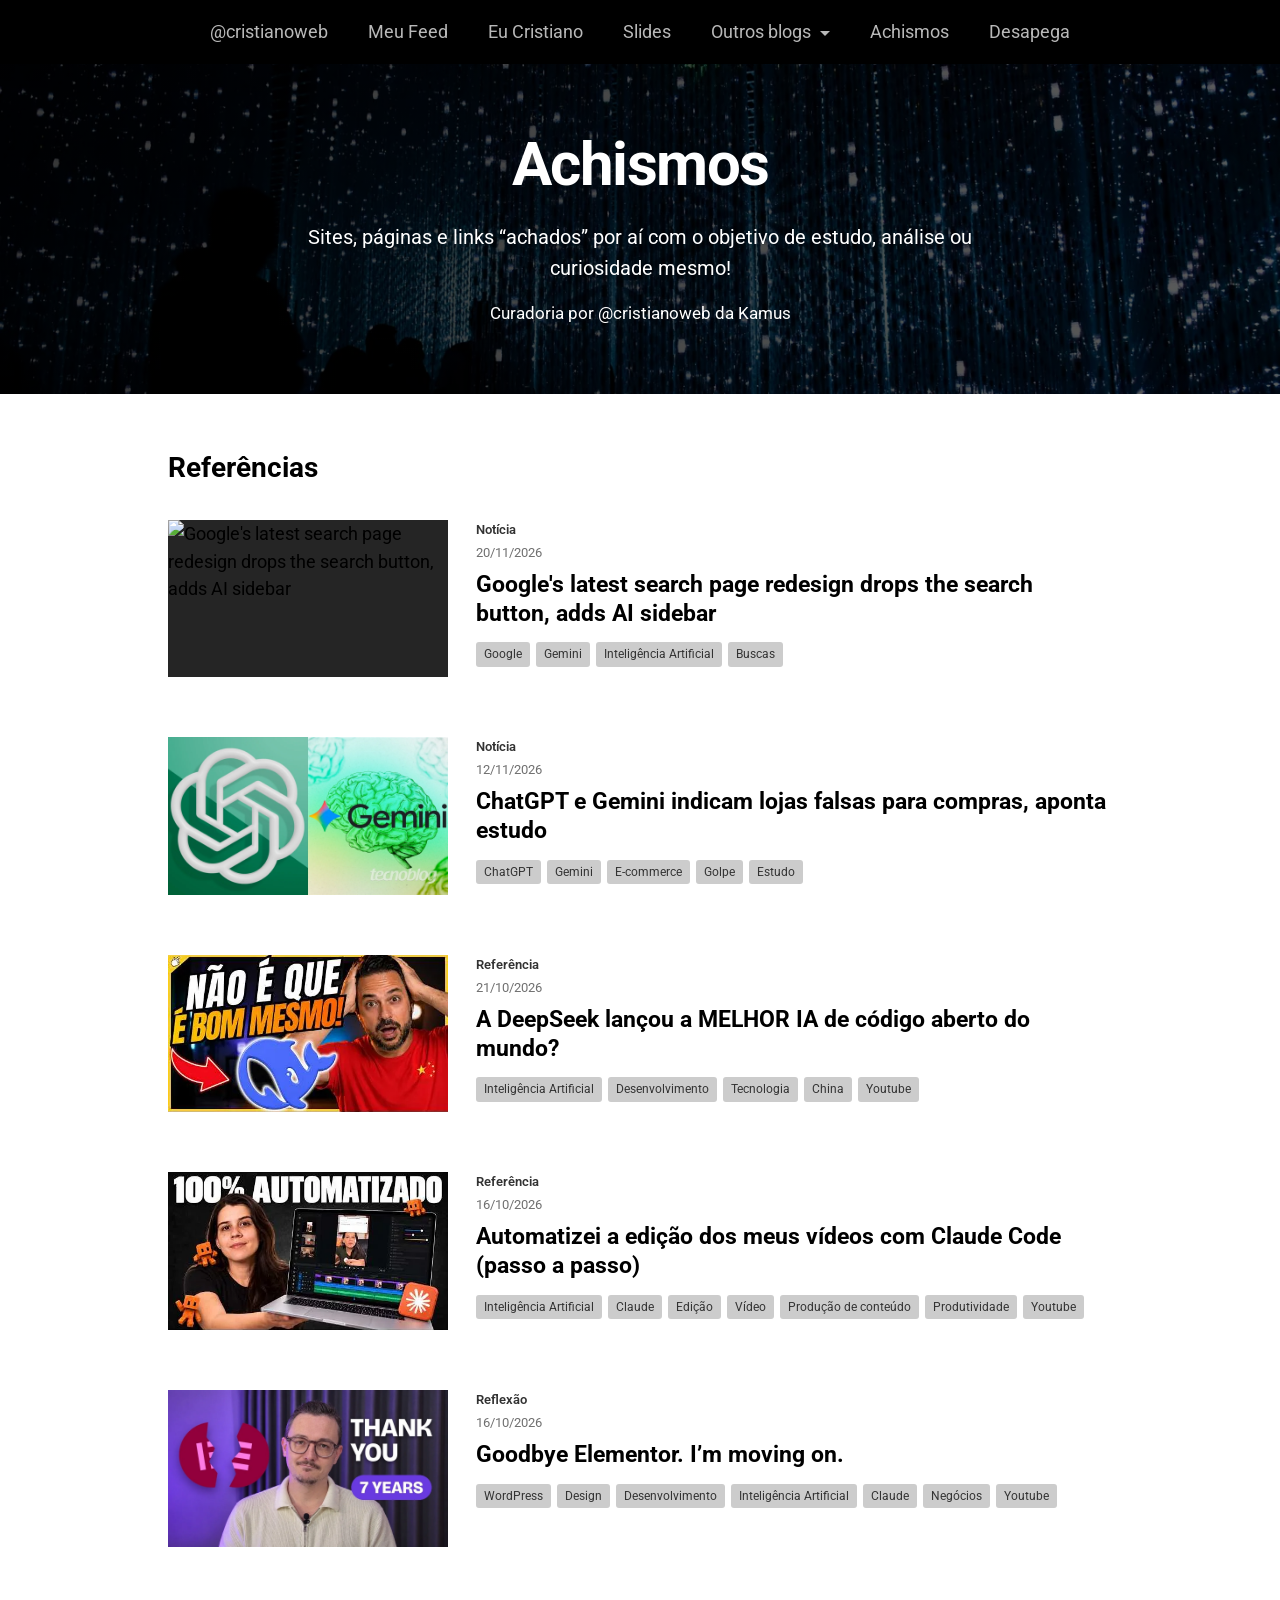
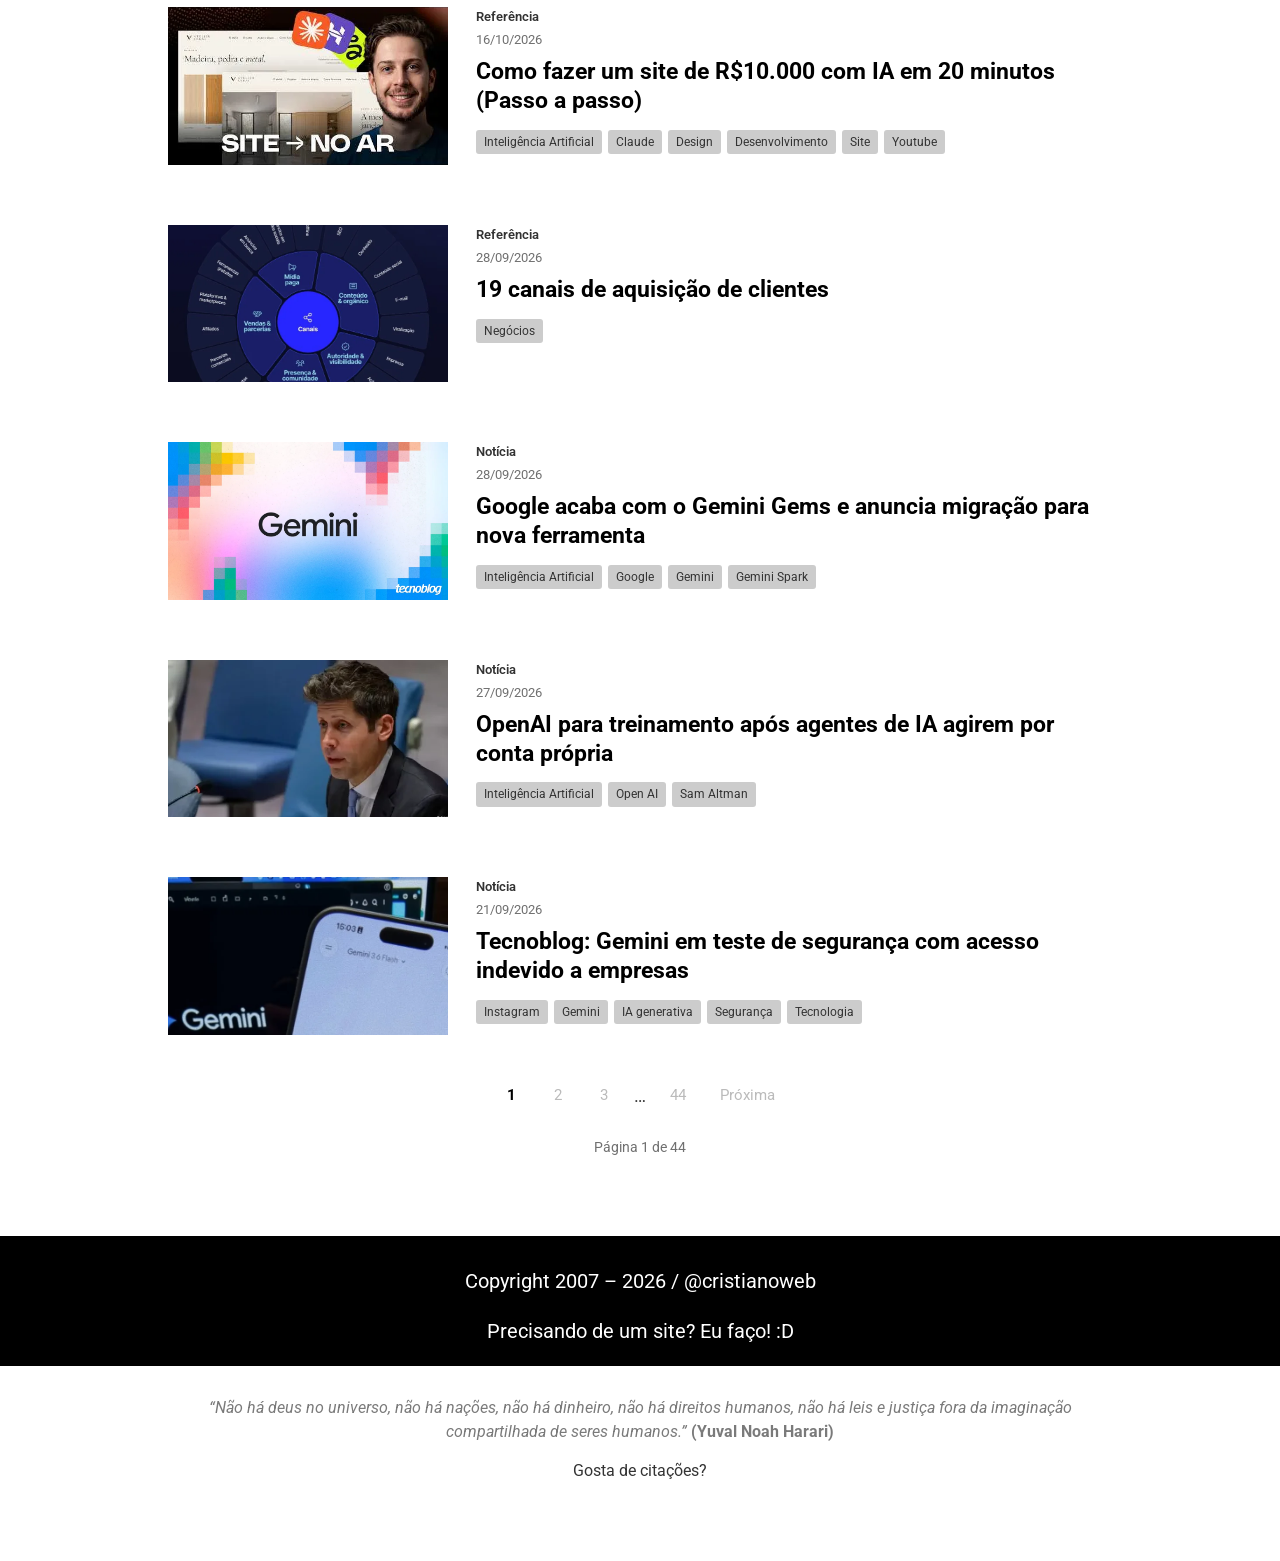
==== commit 91c5978b: "Adiciona notícia do Ars Technica a Achismos" ====
--- a/index.html
+++ b/index.html
@@ -1 +1 @@
-<!doctype html><html lang="pt-BR"><head><meta charset="utf-8"><meta name="viewport" content="width=device-width,initial-scale=1"><title>Achismos</title><meta name="description" content="Sites, páginas e links achados por aí. Curadoria por @cristianoweb da Kamus."><link rel="canonical" href="https://achismos.cristianoweb.net/"><meta property="og:title" content="Achismos"><meta property="og:image" content="https://achismos.cristianoweb.net/cover.webp"><meta name="twitter:card" content="summary_large_image"><link rel="stylesheet" href="style.css?v=15165e36fa89"><script src="site.js?v=82f7f9cf2438" defer></script></head><body data-view="feed"><a class="skip" href="#conteudo">Ir para o conteúdo</a><header class="site-header"><button class="menu-toggle" aria-label="Alternar menu" aria-controls="personal-menu" aria-expanded="false"><svg viewBox="0 0 24 24" fill="none" stroke="currentColor" stroke-width="2" aria-hidden="true"><path d="M3 6h18M3 12h18M3 18h18"/></svg></button><nav aria-label="Menu principal"><ul class="site-nav" id="personal-menu"><li><a href="https://cristianoweb.net/">@cristianoweb</a></li><li><a href="https://cristianoweb.net/meufeed">Meu Feed</a></li><li><a href="https://cristianoweb.net/eu">Eu Cristiano</a></li><li><a href="https://cristianoweb.net/slides">Slides</a></li><li class="has-submenu"><button class="submenu-toggle" aria-controls="other-blogs" aria-expanded="false">Outros blogs</button><ul class="submenu" id="other-blogs"><li><a href="https://cristianoweb.net/pai-de-autista">Pai de Autista</a></li><li><a href="https://cristianoweb.net/empresa-deselegante">Empresa Deselegante</a></li><li><a href="https://cristianoweb.net/eleitor-virtual">Eleitor Virtual</a></li><li><a href="https://cristianoweb.net/baudeblogs">Baú de Blogs</a></li></ul></li><li><a href="https://achismos.cristianoweb.net/">Achismos</a></li><li><a href="https://www.enjoei.com.br/@cristianoweb">Desapega</a></li></ul></nav></header><header class="hero"><div class="hero-inner" id="hero-inner"><h1>Achismos</h1><p>Sites, páginas e links “achados” por aí com o objetivo de estudo, análise ou curiosidade mesmo!</p><p class="byline">Curadoria por @cristianoweb da <a href="https://kamus.com.br/">Kamus</a></p></div></header><main class="feed" id="conteudo"><div class="feed-head"><h2>Referências</h2></div><article class="card"><a class="card-link" href="publicacao.html?id=chatgpt-e-gemini-indicam-lojas-falsas-para-compras-aponta-estudo-ac84052b"><img class="thumb" src="image-42439e8ba4947a31.webp" alt="ChatGPT e Gemini indicam lojas falsas para compras, aponta estudo" width="640" height="360" loading="lazy"><div><div class="meta"><span class="category">Notícia</span><time datetime="2026-11-12">12/11/2026</time></div><h2 class="card-title">ChatGPT e Gemini indicam lojas falsas para compras, aponta estudo</h2><div class="tags"><span class="tag">ChatGPT</span><span class="tag">Gemini</span><span class="tag">E-commerce</span><span class="tag">Golpe</span><span class="tag">Estudo</span></div></div></a></article><article class="card"><a class="card-link" href="publicacao.html?id=a-deepseek-lancou-a-melhor-ia-de-codigo-aberto-do-mundo-0b0c3264"><img class="thumb" src="image-8343eb5d0d0cfb77.webp" alt="A DeepSeek lançou a MELHOR IA de código aberto do mundo?" width="640" height="360" loading="lazy"><div><div class="meta"><span class="category">Referência</span><time datetime="2026-10-21">21/10/2026</time></div><h2 class="card-title">A DeepSeek lançou a MELHOR IA de código aberto do mundo?</h2><div class="tags"><span class="tag">Inteligência Artificial</span><span class="tag">Desenvolvimento</span><span class="tag">Tecnologia</span><span class="tag">China</span><span class="tag">Youtube</span></div></div></a></article><article class="card"><a class="card-link" href="publicacao.html?id=automatizei-a-edicao-dos-meus-videos-com-claude-code-passo-a-passo-73bfd89a"><img class="thumb" src="image-513bb4d068ed88b4.webp" alt="Automatizei a edição dos meus vídeos com Claude Code (passo a passo)" width="640" height="360" loading="lazy"><div><div class="meta"><span class="category">Referência</span><time datetime="2026-10-16">16/10/2026</time></div><h2 class="card-title">Automatizei a edição dos meus vídeos com Claude Code (passo a passo)</h2><div class="tags"><span class="tag">Inteligência Artificial</span><span class="tag">Claude</span><span class="tag">Edição</span><span class="tag">Vídeo</span><span class="tag">Produção de conteúdo</span><span class="tag">Produtividade</span><span class="tag">Youtube</span></div></div></a></article><article class="card"><a class="card-link" href="publicacao.html?id=goodbye-elementor-im-moving-on-3695ade3"><img class="thumb" src="image-fa735328e316e526.webp" alt="Goodbye Elementor. I’m moving on." width="640" height="360" loading="lazy"><div><div class="meta"><span class="category">Reflexão</span><time datetime="2026-10-16">16/10/2026</time></div><h2 class="card-title">Goodbye Elementor. I’m moving on.</h2><div class="tags"><span class="tag">WordPress</span><span class="tag">Design</span><span class="tag">Desenvolvimento</span><span class="tag">Inteligência Artificial</span><span class="tag">Claude</span><span class="tag">Negócios</span><span class="tag">Youtube</span></div></div></a></article><article class="card"><a class="card-link" href="publicacao.html?id=como-fazer-um-site-de-r-10-000-com-ia-em-20-minutos-passo-a-passo-41d63a70"><img class="thumb" src="image-ae9b516bb7769063.webp" alt="Como fazer um site de R$10.000 com IA em 20 minutos (Passo a passo)" width="640" height="360" loading="lazy"><div><div class="meta"><span class="category">Referência</span><time datetime="2026-10-16">16/10/2026</time></div><h2 class="card-title">Como fazer um site de R$10.000 com IA em 20 minutos (Passo a passo)</h2><div class="tags"><span class="tag">Inteligência Artificial</span><span class="tag">Claude</span><span class="tag">Design</span><span class="tag">Desenvolvimento</span><span class="tag">Site</span><span class="tag">Youtube</span></div></div></a></article><article class="card"><a class="card-link" href="publicacao.html?id=19-canais-de-aquisicao-de-clientes-f78c748c"><img class="thumb" src="image-7add53cd9c30f648.webp" alt="19 canais de aquisição de clientes" width="640" height="360" loading="lazy"><div><div class="meta"><span class="category">Referência</span><time datetime="2026-09-28">28/09/2026</time></div><h2 class="card-title">19 canais de aquisição de clientes</h2><div class="tags"><span class="tag">Negócios</span></div></div></a></article><article class="card"><a class="card-link" href="publicacao.html?id=google-acaba-com-o-gemini-gems-e-anuncia-migracao-para-nova-ferramenta-033588fa"><img class="thumb" src="image-970e2bb6c0c5b7b2.webp" alt="Google acaba com o Gemini Gems e anuncia migração para nova ferramenta" width="640" height="360" loading="lazy"><div><div class="meta"><span class="category">Notícia</span><time datetime="2026-09-28">28/09/2026</time></div><h2 class="card-title">Google acaba com o Gemini Gems e anuncia migração para nova ferramenta</h2><div class="tags"><span class="tag">Inteligência Artificial</span><span class="tag">Google</span><span class="tag">Gemini</span><span class="tag">Gemini Spark</span></div></div></a></article><article class="card"><a class="card-link" href="publicacao.html?id=openai-para-treinamento-apos-agentes-de-ia-agirem-por-conta-propria-be57459f"><img class="thumb" src="image-ac943e8e79efbbf0.webp" alt="OpenAI para treinamento após agentes de IA agirem por conta própria" width="640" height="360" loading="lazy"><div><div class="meta"><span class="category">Notícia</span><time datetime="2026-09-27">27/09/2026</time></div><h2 class="card-title">OpenAI para treinamento após agentes de IA agirem por conta própria</h2><div class="tags"><span class="tag">Inteligência Artificial</span><span class="tag">Open AI</span><span class="tag">Sam Altman</span></div></div></a></article><article class="card"><a class="card-link" href="publicacao.html?id=tecnoblog-gemini-em-teste-de-seguranca-com-acesso-indevido-a-empresas-2adc2bc3"><img class="thumb" src="image-f5b59ceed6cc1757.webp" alt="Tecnoblog: Gemini em teste de segurança com acesso indevido a empresas" width="640" height="360" loading="lazy"><div><div class="meta"><span class="category">Notícia</span><time datetime="2026-09-21">21/09/2026</time></div><h2 class="card-title">Tecnoblog: Gemini em teste de segurança com acesso indevido a empresas</h2><div class="tags"><span class="tag">Instagram</span><span class="tag">Gemini</span><span class="tag">IA generativa</span><span class="tag">Segurança</span><span class="tag">Tecnologia</span></div></div></a></article><article class="card"><a class="card-link" href="publicacao.html?id=se-lula-for-reeleito-o-brasil-vai-quebrar-dd934399"><img class="thumb" src="image-a5762283bf3cbd60.webp" alt="Se Lula for reeleito, o Brasil vai quebrar?" width="640" height="360" loading="lazy"><div><div class="meta"><span class="category">Referência</span><time datetime="2026-09-20 21:00:00Z">20/09/2026</time></div><h2 class="card-title">Se Lula for reeleito, o Brasil vai quebrar?</h2><div class="tags"><span class="tag">Youtube</span><span class="tag">Vídeo</span><span class="tag">Política</span><span class="tag">Economia</span><span class="tag">Brasil</span><span class="tag">Eleições</span></div></div></a></article><noscript><p>Ative o JavaScript para navegar por todas as referências e abrir as publicações.</p></noscript></main><footer class="personal-footer"><div class="footer-copyright"><div class="footer-copyright-inner"><p>Copyright 2007 – 2026 / @cristianoweb</p><p><a href="https://kamus.com.br/?rel=cristianoweb.net" target="_blank" rel="noopener">Precisando de um site? Eu faço! :D</a></p></div></div><section class="footer-quote"><div><p><em>“Não há deus no universo, não há nações, não há dinheiro, não há direitos humanos, não há leis e justiça fora da imaginação compartilhada de seres humanos.”</em> <strong>(Yuval Noah Harari)</strong></p><p><a href="https://cristianoweb.net/citacao">Gosta de citações?</a></p></div></section><div class="footer-mastodon"><a rel="me" href="https://mastodon.online/@cristianoweb">Mastodon</a></div></footer></body></html>+<!doctype html><html lang="pt-BR"><head><meta charset="utf-8"><meta name="viewport" content="width=device-width,initial-scale=1"><title>Achismos</title><meta name="description" content="Sites, páginas e links achados por aí. Curadoria por @cristianoweb da Kamus."><link rel="canonical" href="https://achismos.cristianoweb.net/"><meta property="og:title" content="Achismos"><meta property="og:image" content="https://achismos.cristianoweb.net/cover.webp"><meta name="twitter:card" content="summary_large_image"><link rel="stylesheet" href="style.css?v=15165e36fa89"><script src="site.js?v=82f7f9cf2438" defer></script></head><body data-view="feed"><a class="skip" href="#conteudo">Ir para o conteúdo</a><header class="site-header"><button class="menu-toggle" aria-label="Alternar menu" aria-controls="personal-menu" aria-expanded="false"><svg viewBox="0 0 24 24" fill="none" stroke="currentColor" stroke-width="2" aria-hidden="true"><path d="M3 6h18M3 12h18M3 18h18"/></svg></button><nav aria-label="Menu principal"><ul class="site-nav" id="personal-menu"><li><a href="https://cristianoweb.net/">@cristianoweb</a></li><li><a href="https://cristianoweb.net/meufeed">Meu Feed</a></li><li><a href="https://cristianoweb.net/eu">Eu Cristiano</a></li><li><a href="https://cristianoweb.net/slides">Slides</a></li><li class="has-submenu"><button class="submenu-toggle" aria-controls="other-blogs" aria-expanded="false">Outros blogs</button><ul class="submenu" id="other-blogs"><li><a href="https://cristianoweb.net/pai-de-autista">Pai de Autista</a></li><li><a href="https://cristianoweb.net/empresa-deselegante">Empresa Deselegante</a></li><li><a href="https://cristianoweb.net/eleitor-virtual">Eleitor Virtual</a></li><li><a href="https://cristianoweb.net/baudeblogs">Baú de Blogs</a></li></ul></li><li><a href="https://achismos.cristianoweb.net/">Achismos</a></li><li><a href="https://www.enjoei.com.br/@cristianoweb">Desapega</a></li></ul></nav></header><header class="hero"><div class="hero-inner" id="hero-inner"><h1>Achismos</h1><p>Sites, páginas e links “achados” por aí com o objetivo de estudo, análise ou curiosidade mesmo!</p><p class="byline">Curadoria por @cristianoweb da <a href="https://kamus.com.br/">Kamus</a></p></div></header><main class="feed" id="conteudo"><div class="feed-head"><h2>Referências</h2></div><article class="card"><a class="card-link" href="publicacao.html?id=google-s-latest-search-page-redesign-drops-the-search-button-adds-ai-sidebar-55708146"><img class="thumb" src="https://cdn.arstechnica.net/wp-content/uploads/2026/11/2026-11-20-15_21_22-.png" alt="Google&#x27;s latest search page redesign drops the search button, adds AI sidebar" width="640" height="360" loading="lazy"><div><div class="meta"><span class="category">Notícia</span><time datetime="2026-11-20">20/11/2026</time></div><h2 class="card-title">Google&#x27;s latest search page redesign drops the search button, adds AI sidebar</h2><div class="tags"><span class="tag">Google</span><span class="tag">Gemini</span><span class="tag">Inteligência Artificial</span><span class="tag">Buscas</span></div></div></a></article><article class="card"><a class="card-link" href="publicacao.html?id=chatgpt-e-gemini-indicam-lojas-falsas-para-compras-aponta-estudo-ac84052b"><img class="thumb" src="image-42439e8ba4947a31.webp" alt="ChatGPT e Gemini indicam lojas falsas para compras, aponta estudo" width="640" height="360" loading="lazy"><div><div class="meta"><span class="category">Notícia</span><time datetime="2026-11-12">12/11/2026</time></div><h2 class="card-title">ChatGPT e Gemini indicam lojas falsas para compras, aponta estudo</h2><div class="tags"><span class="tag">ChatGPT</span><span class="tag">Gemini</span><span class="tag">E-commerce</span><span class="tag">Golpe</span><span class="tag">Estudo</span></div></div></a></article><article class="card"><a class="card-link" href="publicacao.html?id=a-deepseek-lancou-a-melhor-ia-de-codigo-aberto-do-mundo-0b0c3264"><img class="thumb" src="image-8343eb5d0d0cfb77.webp" alt="A DeepSeek lançou a MELHOR IA de código aberto do mundo?" width="640" height="360" loading="lazy"><div><div class="meta"><span class="category">Referência</span><time datetime="2026-10-21">21/10/2026</time></div><h2 class="card-title">A DeepSeek lançou a MELHOR IA de código aberto do mundo?</h2><div class="tags"><span class="tag">Inteligência Artificial</span><span class="tag">Desenvolvimento</span><span class="tag">Tecnologia</span><span class="tag">China</span><span class="tag">Youtube</span></div></div></a></article><article class="card"><a class="card-link" href="publicacao.html?id=automatizei-a-edicao-dos-meus-videos-com-claude-code-passo-a-passo-73bfd89a"><img class="thumb" src="image-513bb4d068ed88b4.webp" alt="Automatizei a edição dos meus vídeos com Claude Code (passo a passo)" width="640" height="360" loading="lazy"><div><div class="meta"><span class="category">Referência</span><time datetime="2026-10-16">16/10/2026</time></div><h2 class="card-title">Automatizei a edição dos meus vídeos com Claude Code (passo a passo)</h2><div class="tags"><span class="tag">Inteligência Artificial</span><span class="tag">Claude</span><span class="tag">Edição</span><span class="tag">Vídeo</span><span class="tag">Produção de conteúdo</span><span class="tag">Produtividade</span><span class="tag">Youtube</span></div></div></a></article><article class="card"><a class="card-link" href="publicacao.html?id=goodbye-elementor-im-moving-on-3695ade3"><img class="thumb" src="image-fa735328e316e526.webp" alt="Goodbye Elementor. I’m moving on." width="640" height="360" loading="lazy"><div><div class="meta"><span class="category">Reflexão</span><time datetime="2026-10-16">16/10/2026</time></div><h2 class="card-title">Goodbye Elementor. I’m moving on.</h2><div class="tags"><span class="tag">WordPress</span><span class="tag">Design</span><span class="tag">Desenvolvimento</span><span class="tag">Inteligência Artificial</span><span class="tag">Claude</span><span class="tag">Negócios</span><span class="tag">Youtube</span></div></div></a></article><article class="card"><a class="card-link" href="publicacao.html?id=como-fazer-um-site-de-r-10-000-com-ia-em-20-minutos-passo-a-passo-41d63a70"><img class="thumb" src="image-ae9b516bb7769063.webp" alt="Como fazer um site de R$10.000 com IA em 20 minutos (Passo a passo)" width="640" height="360" loading="lazy"><div><div class="meta"><span class="category">Referência</span><time datetime="2026-10-16">16/10/2026</time></div><h2 class="card-title">Como fazer um site de R$10.000 com IA em 20 minutos (Passo a passo)</h2><div class="tags"><span class="tag">Inteligência Artificial</span><span class="tag">Claude</span><span class="tag">Design</span><span class="tag">Desenvolvimento</span><span class="tag">Site</span><span class="tag">Youtube</span></div></div></a></article><article class="card"><a class="card-link" href="publicacao.html?id=19-canais-de-aquisicao-de-clientes-f78c748c"><img class="thumb" src="image-7add53cd9c30f648.webp" alt="19 canais de aquisição de clientes" width="640" height="360" loading="lazy"><div><div class="meta"><span class="category">Referência</span><time datetime="2026-09-28">28/09/2026</time></div><h2 class="card-title">19 canais de aquisição de clientes</h2><div class="tags"><span class="tag">Negócios</span></div></div></a></article><article class="card"><a class="card-link" href="publicacao.html?id=google-acaba-com-o-gemini-gems-e-anuncia-migracao-para-nova-ferramenta-033588fa"><img class="thumb" src="image-970e2bb6c0c5b7b2.webp" alt="Google acaba com o Gemini Gems e anuncia migração para nova ferramenta" width="640" height="360" loading="lazy"><div><div class="meta"><span class="category">Notícia</span><time datetime="2026-09-28">28/09/2026</time></div><h2 class="card-title">Google acaba com o Gemini Gems e anuncia migração para nova ferramenta</h2><div class="tags"><span class="tag">Inteligência Artificial</span><span class="tag">Google</span><span class="tag">Gemini</span><span class="tag">Gemini Spark</span></div></div></a></article><article class="card"><a class="card-link" href="publicacao.html?id=openai-para-treinamento-apos-agentes-de-ia-agirem-por-conta-propria-be57459f"><img class="thumb" src="image-ac943e8e79efbbf0.webp" alt="OpenAI para treinamento após agentes de IA agirem por conta própria" width="640" height="360" loading="lazy"><div><div class="meta"><span class="category">Notícia</span><time datetime="2026-09-27">27/09/2026</time></div><h2 class="card-title">OpenAI para treinamento após agentes de IA agirem por conta própria</h2><div class="tags"><span class="tag">Inteligência Artificial</span><span class="tag">Open AI</span><span class="tag">Sam Altman</span></div></div></a></article><article class="card"><a class="card-link" href="publicacao.html?id=tecnoblog-gemini-em-teste-de-seguranca-com-acesso-indevido-a-empresas-2adc2bc3"><img class="thumb" src="image-f5b59ceed6cc1757.webp" alt="Tecnoblog: Gemini em teste de segurança com acesso indevido a empresas" width="640" height="360" loading="lazy"><div><div class="meta"><span class="category">Notícia</span><time datetime="2026-09-21">21/09/2026</time></div><h2 class="card-title">Tecnoblog: Gemini em teste de segurança com acesso indevido a empresas</h2><div class="tags"><span class="tag">Instagram</span><span class="tag">Gemini</span><span class="tag">IA generativa</span><span class="tag">Segurança</span><span class="tag">Tecnologia</span></div></div></a></article><noscript><p>Ative o JavaScript para navegar por todas as referências e abrir as publicações.</p></noscript></main><footer class="personal-footer"><div class="footer-copyright"><div class="footer-copyright-inner"><p>Copyright 2007 – 2026 / @cristianoweb</p><p><a href="https://kamus.com.br/?rel=cristianoweb.net" target="_blank" rel="noopener">Precisando de um site? Eu faço! :D</a></p></div></div><section class="footer-quote"><div><p><em>“Não há deus no universo, não há nações, não há dinheiro, não há direitos humanos, não há leis e justiça fora da imaginação compartilhada de seres humanos.”</em> <strong>(Yuval Noah Harari)</strong></p><p><a href="https://cristianoweb.net/citacao">Gosta de citações?</a></p></div></section><div class="footer-mastodon"><a rel="me" href="https://mastodon.online/@cristianoweb">Mastodon</a></div></footer></body></html>
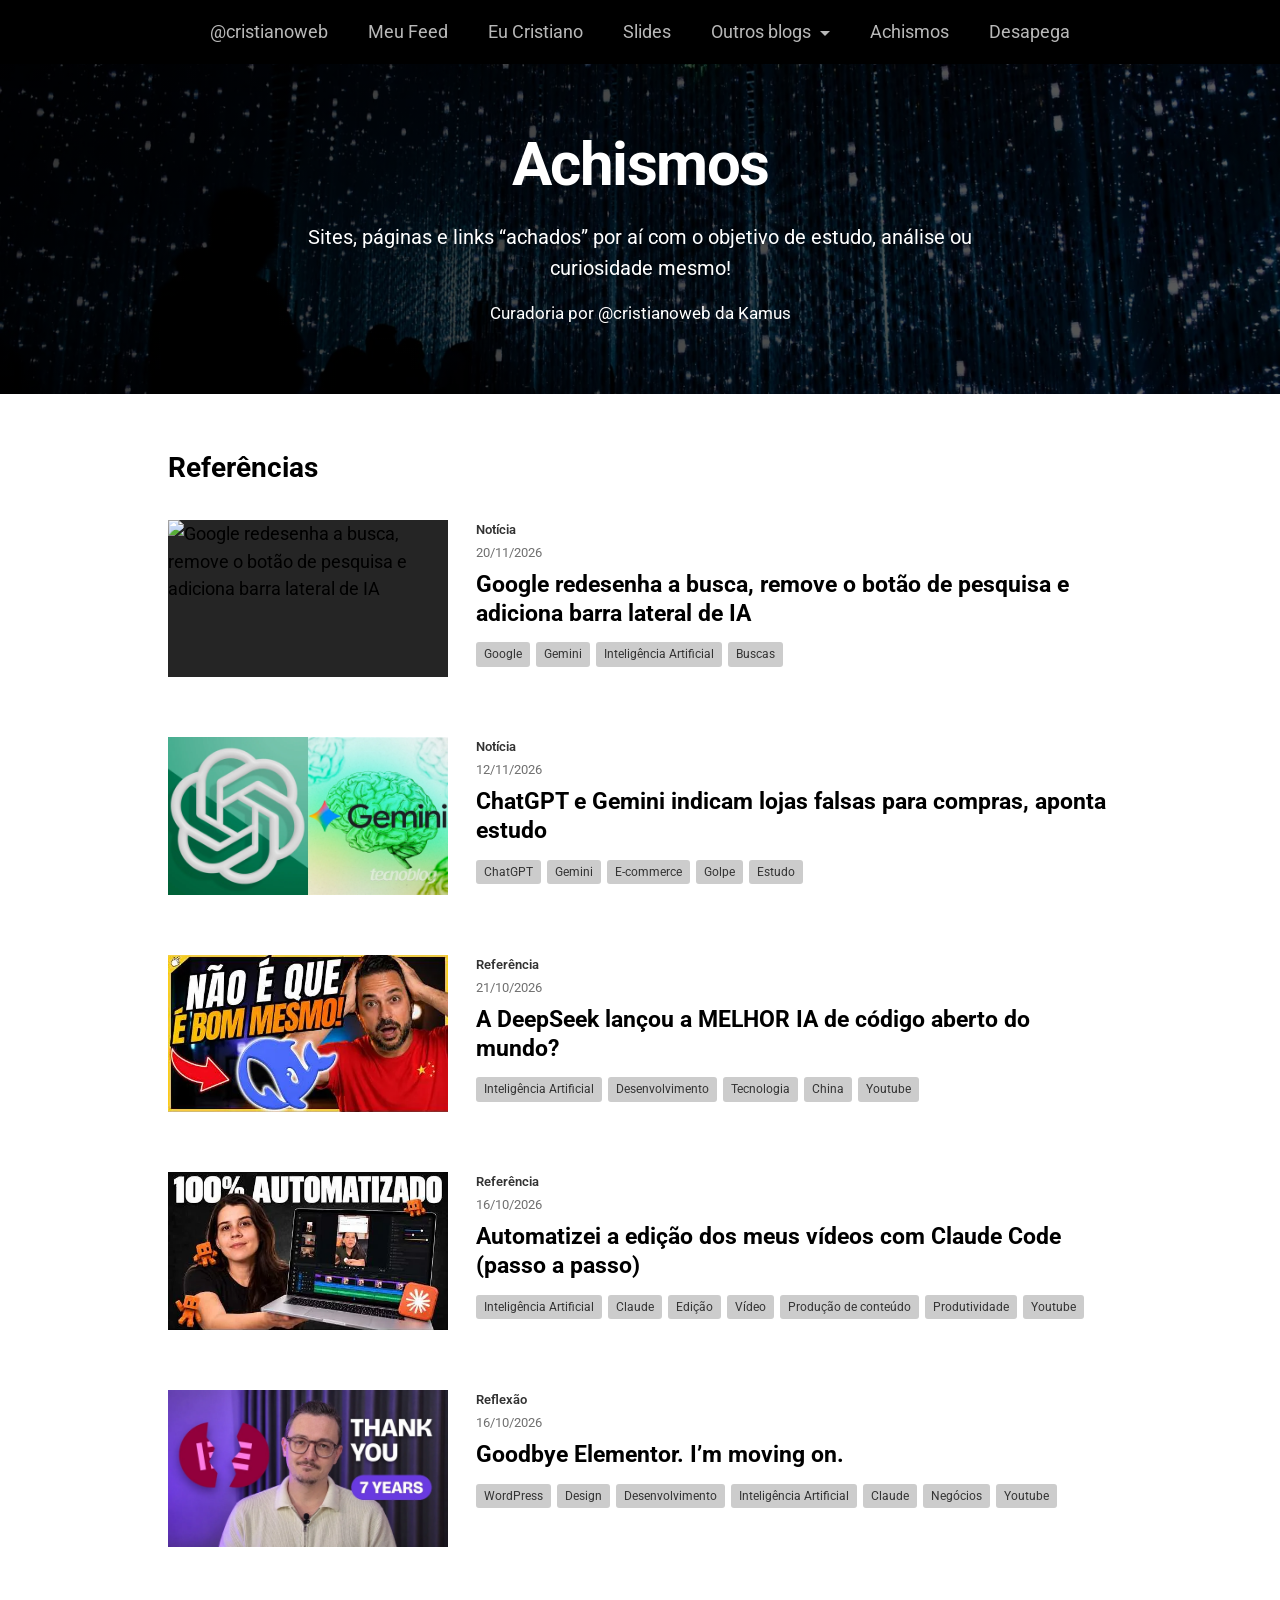
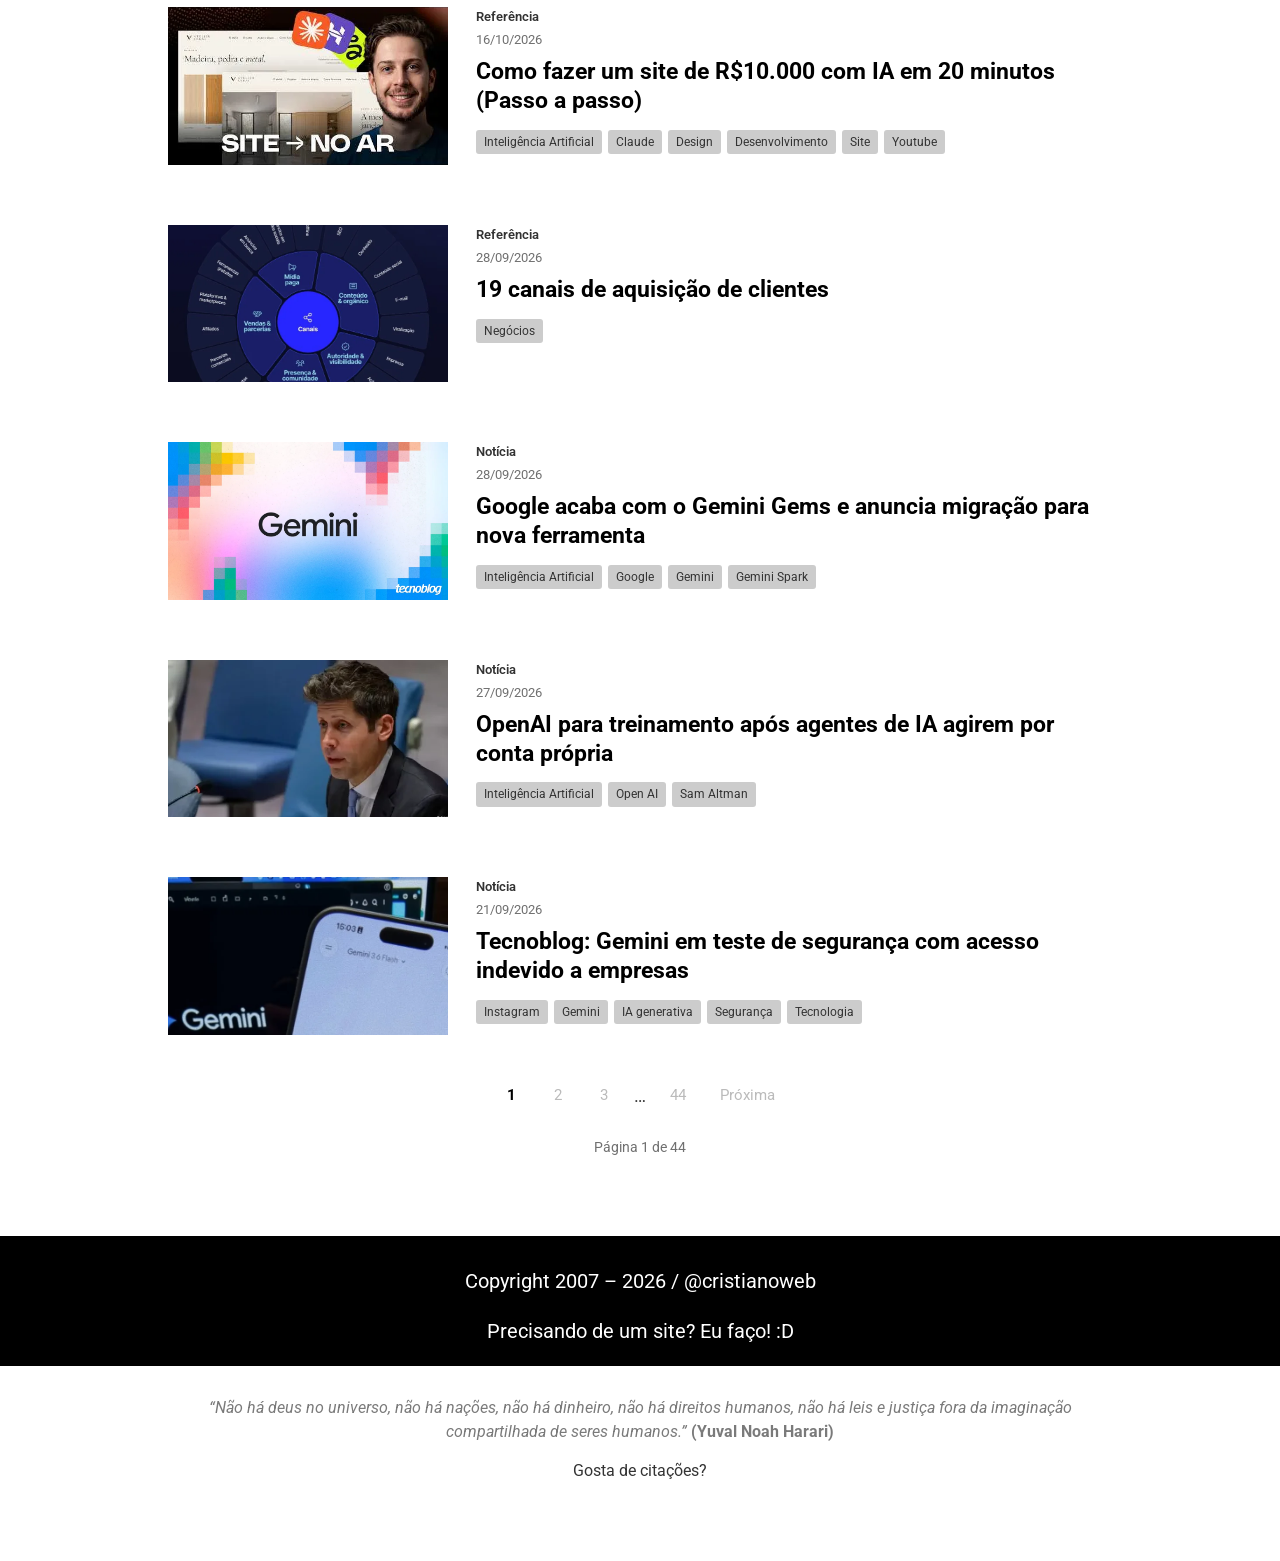
==== commit fb7ab16d: "Atualizar cache da página do Achismos" ====
--- a/index.html
+++ b/index.html
@@ -1 +1 @@
-<!doctype html><html lang="pt-BR"><head><meta charset="utf-8"><meta name="viewport" content="width=device-width,initial-scale=1"><title>Achismos</title><meta name="description" content="Sites, páginas e links achados por aí. Curadoria por @cristianoweb da Kamus."><link rel="canonical" href="https://achismos.cristianoweb.net/"><meta property="og:title" content="Achismos"><meta property="og:image" content="https://achismos.cristianoweb.net/cover.webp"><meta name="twitter:card" content="summary_large_image"><link rel="stylesheet" href="style.css?v=15165e36fa89"><script src="site.js?v=82f7f9cf2438" defer></script></head><body data-view="feed"><a class="skip" href="#conteudo">Ir para o conteúdo</a><header class="site-header"><button class="menu-toggle" aria-label="Alternar menu" aria-controls="personal-menu" aria-expanded="false"><svg viewBox="0 0 24 24" fill="none" stroke="currentColor" stroke-width="2" aria-hidden="true"><path d="M3 6h18M3 12h18M3 18h18"/></svg></button><nav aria-label="Menu principal"><ul class="site-nav" id="personal-menu"><li><a href="https://cristianoweb.net/">@cristianoweb</a></li><li><a href="https://cristianoweb.net/meufeed">Meu Feed</a></li><li><a href="https://cristianoweb.net/eu">Eu Cristiano</a></li><li><a href="https://cristianoweb.net/slides">Slides</a></li><li class="has-submenu"><button class="submenu-toggle" aria-controls="other-blogs" aria-expanded="false">Outros blogs</button><ul class="submenu" id="other-blogs"><li><a href="https://cristianoweb.net/pai-de-autista">Pai de Autista</a></li><li><a href="https://cristianoweb.net/empresa-deselegante">Empresa Deselegante</a></li><li><a href="https://cristianoweb.net/eleitor-virtual">Eleitor Virtual</a></li><li><a href="https://cristianoweb.net/baudeblogs">Baú de Blogs</a></li></ul></li><li><a href="https://achismos.cristianoweb.net/">Achismos</a></li><li><a href="https://www.enjoei.com.br/@cristianoweb">Desapega</a></li></ul></nav></header><header class="hero"><div class="hero-inner" id="hero-inner"><h1>Achismos</h1><p>Sites, páginas e links “achados” por aí com o objetivo de estudo, análise ou curiosidade mesmo!</p><p class="byline">Curadoria por @cristianoweb da <a href="https://kamus.com.br/">Kamus</a></p></div></header><main class="feed" id="conteudo"><div class="feed-head"><h2>Referências</h2></div><article class="card"><a class="card-link" href="publicacao.html?id=google-s-latest-search-page-redesign-drops-the-search-button-adds-ai-sidebar-55708146"><img class="thumb" src="https://cdn.arstechnica.net/wp-content/uploads/2026/11/2026-11-20-15_21_22-.png" alt="Google&#x27;s latest search page redesign drops the search button, adds AI sidebar" width="640" height="360" loading="lazy"><div><div class="meta"><span class="category">Notícia</span><time datetime="2026-11-20">20/11/2026</time></div><h2 class="card-title">Google&#x27;s latest search page redesign drops the search button, adds AI sidebar</h2><div class="tags"><span class="tag">Google</span><span class="tag">Gemini</span><span class="tag">Inteligência Artificial</span><span class="tag">Buscas</span></div></div></a></article><article class="card"><a class="card-link" href="publicacao.html?id=chatgpt-e-gemini-indicam-lojas-falsas-para-compras-aponta-estudo-ac84052b"><img class="thumb" src="image-42439e8ba4947a31.webp" alt="ChatGPT e Gemini indicam lojas falsas para compras, aponta estudo" width="640" height="360" loading="lazy"><div><div class="meta"><span class="category">Notícia</span><time datetime="2026-11-12">12/11/2026</time></div><h2 class="card-title">ChatGPT e Gemini indicam lojas falsas para compras, aponta estudo</h2><div class="tags"><span class="tag">ChatGPT</span><span class="tag">Gemini</span><span class="tag">E-commerce</span><span class="tag">Golpe</span><span class="tag">Estudo</span></div></div></a></article><article class="card"><a class="card-link" href="publicacao.html?id=a-deepseek-lancou-a-melhor-ia-de-codigo-aberto-do-mundo-0b0c3264"><img class="thumb" src="image-8343eb5d0d0cfb77.webp" alt="A DeepSeek lançou a MELHOR IA de código aberto do mundo?" width="640" height="360" loading="lazy"><div><div class="meta"><span class="category">Referência</span><time datetime="2026-10-21">21/10/2026</time></div><h2 class="card-title">A DeepSeek lançou a MELHOR IA de código aberto do mundo?</h2><div class="tags"><span class="tag">Inteligência Artificial</span><span class="tag">Desenvolvimento</span><span class="tag">Tecnologia</span><span class="tag">China</span><span class="tag">Youtube</span></div></div></a></article><article class="card"><a class="card-link" href="publicacao.html?id=automatizei-a-edicao-dos-meus-videos-com-claude-code-passo-a-passo-73bfd89a"><img class="thumb" src="image-513bb4d068ed88b4.webp" alt="Automatizei a edição dos meus vídeos com Claude Code (passo a passo)" width="640" height="360" loading="lazy"><div><div class="meta"><span class="category">Referência</span><time datetime="2026-10-16">16/10/2026</time></div><h2 class="card-title">Automatizei a edição dos meus vídeos com Claude Code (passo a passo)</h2><div class="tags"><span class="tag">Inteligência Artificial</span><span class="tag">Claude</span><span class="tag">Edição</span><span class="tag">Vídeo</span><span class="tag">Produção de conteúdo</span><span class="tag">Produtividade</span><span class="tag">Youtube</span></div></div></a></article><article class="card"><a class="card-link" href="publicacao.html?id=goodbye-elementor-im-moving-on-3695ade3"><img class="thumb" src="image-fa735328e316e526.webp" alt="Goodbye Elementor. I’m moving on." width="640" height="360" loading="lazy"><div><div class="meta"><span class="category">Reflexão</span><time datetime="2026-10-16">16/10/2026</time></div><h2 class="card-title">Goodbye Elementor. I’m moving on.</h2><div class="tags"><span class="tag">WordPress</span><span class="tag">Design</span><span class="tag">Desenvolvimento</span><span class="tag">Inteligência Artificial</span><span class="tag">Claude</span><span class="tag">Negócios</span><span class="tag">Youtube</span></div></div></a></article><article class="card"><a class="card-link" href="publicacao.html?id=como-fazer-um-site-de-r-10-000-com-ia-em-20-minutos-passo-a-passo-41d63a70"><img class="thumb" src="image-ae9b516bb7769063.webp" alt="Como fazer um site de R$10.000 com IA em 20 minutos (Passo a passo)" width="640" height="360" loading="lazy"><div><div class="meta"><span class="category">Referência</span><time datetime="2026-10-16">16/10/2026</time></div><h2 class="card-title">Como fazer um site de R$10.000 com IA em 20 minutos (Passo a passo)</h2><div class="tags"><span class="tag">Inteligência Artificial</span><span class="tag">Claude</span><span class="tag">Design</span><span class="tag">Desenvolvimento</span><span class="tag">Site</span><span class="tag">Youtube</span></div></div></a></article><article class="card"><a class="card-link" href="publicacao.html?id=19-canais-de-aquisicao-de-clientes-f78c748c"><img class="thumb" src="image-7add53cd9c30f648.webp" alt="19 canais de aquisição de clientes" width="640" height="360" loading="lazy"><div><div class="meta"><span class="category">Referência</span><time datetime="2026-09-28">28/09/2026</time></div><h2 class="card-title">19 canais de aquisição de clientes</h2><div class="tags"><span class="tag">Negócios</span></div></div></a></article><article class="card"><a class="card-link" href="publicacao.html?id=google-acaba-com-o-gemini-gems-e-anuncia-migracao-para-nova-ferramenta-033588fa"><img class="thumb" src="image-970e2bb6c0c5b7b2.webp" alt="Google acaba com o Gemini Gems e anuncia migração para nova ferramenta" width="640" height="360" loading="lazy"><div><div class="meta"><span class="category">Notícia</span><time datetime="2026-09-28">28/09/2026</time></div><h2 class="card-title">Google acaba com o Gemini Gems e anuncia migração para nova ferramenta</h2><div class="tags"><span class="tag">Inteligência Artificial</span><span class="tag">Google</span><span class="tag">Gemini</span><span class="tag">Gemini Spark</span></div></div></a></article><article class="card"><a class="card-link" href="publicacao.html?id=openai-para-treinamento-apos-agentes-de-ia-agirem-por-conta-propria-be57459f"><img class="thumb" src="image-ac943e8e79efbbf0.webp" alt="OpenAI para treinamento após agentes de IA agirem por conta própria" width="640" height="360" loading="lazy"><div><div class="meta"><span class="category">Notícia</span><time datetime="2026-09-27">27/09/2026</time></div><h2 class="card-title">OpenAI para treinamento após agentes de IA agirem por conta própria</h2><div class="tags"><span class="tag">Inteligência Artificial</span><span class="tag">Open AI</span><span class="tag">Sam Altman</span></div></div></a></article><article class="card"><a class="card-link" href="publicacao.html?id=tecnoblog-gemini-em-teste-de-seguranca-com-acesso-indevido-a-empresas-2adc2bc3"><img class="thumb" src="image-f5b59ceed6cc1757.webp" alt="Tecnoblog: Gemini em teste de segurança com acesso indevido a empresas" width="640" height="360" loading="lazy"><div><div class="meta"><span class="category">Notícia</span><time datetime="2026-09-21">21/09/2026</time></div><h2 class="card-title">Tecnoblog: Gemini em teste de segurança com acesso indevido a empresas</h2><div class="tags"><span class="tag">Instagram</span><span class="tag">Gemini</span><span class="tag">IA generativa</span><span class="tag">Segurança</span><span class="tag">Tecnologia</span></div></div></a></article><noscript><p>Ative o JavaScript para navegar por todas as referências e abrir as publicações.</p></noscript></main><footer class="personal-footer"><div class="footer-copyright"><div class="footer-copyright-inner"><p>Copyright 2007 – 2026 / @cristianoweb</p><p><a href="https://kamus.com.br/?rel=cristianoweb.net" target="_blank" rel="noopener">Precisando de um site? Eu faço! :D</a></p></div></div><section class="footer-quote"><div><p><em>“Não há deus no universo, não há nações, não há dinheiro, não há direitos humanos, não há leis e justiça fora da imaginação compartilhada de seres humanos.”</em> <strong>(Yuval Noah Harari)</strong></p><p><a href="https://cristianoweb.net/citacao">Gosta de citações?</a></p></div></section><div class="footer-mastodon"><a rel="me" href="https://mastodon.online/@cristianoweb">Mastodon</a></div></footer></body></html>+<!doctype html><html lang="pt-BR"><head><meta charset="utf-8"><meta name="viewport" content="width=device-width,initial-scale=1"><title>Achismos</title><meta name="description" content="Sites, páginas e links achados por aí. Curadoria por @cristianoweb da Kamus."><link rel="canonical" href="https://achismos.cristianoweb.net/"><meta property="og:title" content="Achismos"><meta property="og:image" content="https://achismos.cristianoweb.net/cover.webp"><meta name="twitter:card" content="summary_large_image"><link rel="stylesheet" href="style.css?v=15165e36fa89"><script src="site.js?v=dec27e57635d" defer></script></head><body data-view="feed"><a class="skip" href="#conteudo">Ir para o conteúdo</a><header class="site-header"><button class="menu-toggle" aria-label="Alternar menu" aria-controls="personal-menu" aria-expanded="false"><svg viewBox="0 0 24 24" fill="none" stroke="currentColor" stroke-width="2" aria-hidden="true"><path d="M3 6h18M3 12h18M3 18h18"/></svg></button><nav aria-label="Menu principal"><ul class="site-nav" id="personal-menu"><li><a href="https://cristianoweb.net/">@cristianoweb</a></li><li><a href="https://cristianoweb.net/meufeed">Meu Feed</a></li><li><a href="https://cristianoweb.net/eu">Eu Cristiano</a></li><li><a href="https://cristianoweb.net/slides">Slides</a></li><li class="has-submenu"><button class="submenu-toggle" aria-controls="other-blogs" aria-expanded="false">Outros blogs</button><ul class="submenu" id="other-blogs"><li><a href="https://cristianoweb.net/pai-de-autista">Pai de Autista</a></li><li><a href="https://cristianoweb.net/empresa-deselegante">Empresa Deselegante</a></li><li><a href="https://cristianoweb.net/eleitor-virtual">Eleitor Virtual</a></li><li><a href="https://cristianoweb.net/baudeblogs">Baú de Blogs</a></li></ul></li><li><a href="https://achismos.cristianoweb.net/">Achismos</a></li><li><a href="https://www.enjoei.com.br/@cristianoweb">Desapega</a></li></ul></nav></header><header class="hero"><div class="hero-inner" id="hero-inner"><h1>Achismos</h1><p>Sites, páginas e links “achados” por aí com o objetivo de estudo, análise ou curiosidade mesmo!</p><p class="byline">Curadoria por @cristianoweb da <a href="https://kamus.com.br/">Kamus</a></p></div></header><main class="feed" id="conteudo"><div class="feed-head"><h2>Referências</h2></div><article class="card"><a class="card-link" href="publicacao.html?id=google-s-latest-search-page-redesign-drops-the-search-button-adds-ai-sidebar-55708146"><img class="thumb" src="https://cdn.arstechnica.net/wp-content/uploads/2026/11/2026-11-20-15_21_22-.png" alt="Google&#x27;s latest search page redesign drops the search button, adds AI sidebar" width="640" height="360" loading="lazy"><div><div class="meta"><span class="category">Notícia</span><time datetime="2026-11-20">20/11/2026</time></div><h2 class="card-title">Google&#x27;s latest search page redesign drops the search button, adds AI sidebar</h2><div class="tags"><span class="tag">Google</span><span class="tag">Gemini</span><span class="tag">Inteligência Artificial</span><span class="tag">Buscas</span></div></div></a></article><article class="card"><a class="card-link" href="publicacao.html?id=chatgpt-e-gemini-indicam-lojas-falsas-para-compras-aponta-estudo-ac84052b"><img class="thumb" src="image-42439e8ba4947a31.webp" alt="ChatGPT e Gemini indicam lojas falsas para compras, aponta estudo" width="640" height="360" loading="lazy"><div><div class="meta"><span class="category">Notícia</span><time datetime="2026-11-12">12/11/2026</time></div><h2 class="card-title">ChatGPT e Gemini indicam lojas falsas para compras, aponta estudo</h2><div class="tags"><span class="tag">ChatGPT</span><span class="tag">Gemini</span><span class="tag">E-commerce</span><span class="tag">Golpe</span><span class="tag">Estudo</span></div></div></a></article><article class="card"><a class="card-link" href="publicacao.html?id=a-deepseek-lancou-a-melhor-ia-de-codigo-aberto-do-mundo-0b0c3264"><img class="thumb" src="image-8343eb5d0d0cfb77.webp" alt="A DeepSeek lançou a MELHOR IA de código aberto do mundo?" width="640" height="360" loading="lazy"><div><div class="meta"><span class="category">Referência</span><time datetime="2026-10-21">21/10/2026</time></div><h2 class="card-title">A DeepSeek lançou a MELHOR IA de código aberto do mundo?</h2><div class="tags"><span class="tag">Inteligência Artificial</span><span class="tag">Desenvolvimento</span><span class="tag">Tecnologia</span><span class="tag">China</span><span class="tag">Youtube</span></div></div></a></article><article class="card"><a class="card-link" href="publicacao.html?id=automatizei-a-edicao-dos-meus-videos-com-claude-code-passo-a-passo-73bfd89a"><img class="thumb" src="image-513bb4d068ed88b4.webp" alt="Automatizei a edição dos meus vídeos com Claude Code (passo a passo)" width="640" height="360" loading="lazy"><div><div class="meta"><span class="category">Referência</span><time datetime="2026-10-16">16/10/2026</time></div><h2 class="card-title">Automatizei a edição dos meus vídeos com Claude Code (passo a passo)</h2><div class="tags"><span class="tag">Inteligência Artificial</span><span class="tag">Claude</span><span class="tag">Edição</span><span class="tag">Vídeo</span><span class="tag">Produção de conteúdo</span><span class="tag">Produtividade</span><span class="tag">Youtube</span></div></div></a></article><article class="card"><a class="card-link" href="publicacao.html?id=goodbye-elementor-im-moving-on-3695ade3"><img class="thumb" src="image-fa735328e316e526.webp" alt="Goodbye Elementor. I’m moving on." width="640" height="360" loading="lazy"><div><div class="meta"><span class="category">Reflexão</span><time datetime="2026-10-16">16/10/2026</time></div><h2 class="card-title">Goodbye Elementor. I’m moving on.</h2><div class="tags"><span class="tag">WordPress</span><span class="tag">Design</span><span class="tag">Desenvolvimento</span><span class="tag">Inteligência Artificial</span><span class="tag">Claude</span><span class="tag">Negócios</span><span class="tag">Youtube</span></div></div></a></article><article class="card"><a class="card-link" href="publicacao.html?id=como-fazer-um-site-de-r-10-000-com-ia-em-20-minutos-passo-a-passo-41d63a70"><img class="thumb" src="image-ae9b516bb7769063.webp" alt="Como fazer um site de R$10.000 com IA em 20 minutos (Passo a passo)" width="640" height="360" loading="lazy"><div><div class="meta"><span class="category">Referência</span><time datetime="2026-10-16">16/10/2026</time></div><h2 class="card-title">Como fazer um site de R$10.000 com IA em 20 minutos (Passo a passo)</h2><div class="tags"><span class="tag">Inteligência Artificial</span><span class="tag">Claude</span><span class="tag">Design</span><span class="tag">Desenvolvimento</span><span class="tag">Site</span><span class="tag">Youtube</span></div></div></a></article><article class="card"><a class="card-link" href="publicacao.html?id=19-canais-de-aquisicao-de-clientes-f78c748c"><img class="thumb" src="image-7add53cd9c30f648.webp" alt="19 canais de aquisição de clientes" width="640" height="360" loading="lazy"><div><div class="meta"><span class="category">Referência</span><time datetime="2026-09-28">28/09/2026</time></div><h2 class="card-title">19 canais de aquisição de clientes</h2><div class="tags"><span class="tag">Negócios</span></div></div></a></article><article class="card"><a class="card-link" href="publicacao.html?id=google-acaba-com-o-gemini-gems-e-anuncia-migracao-para-nova-ferramenta-033588fa"><img class="thumb" src="image-970e2bb6c0c5b7b2.webp" alt="Google acaba com o Gemini Gems e anuncia migração para nova ferramenta" width="640" height="360" loading="lazy"><div><div class="meta"><span class="category">Notícia</span><time datetime="2026-09-28">28/09/2026</time></div><h2 class="card-title">Google acaba com o Gemini Gems e anuncia migração para nova ferramenta</h2><div class="tags"><span class="tag">Inteligência Artificial</span><span class="tag">Google</span><span class="tag">Gemini</span><span class="tag">Gemini Spark</span></div></div></a></article><article class="card"><a class="card-link" href="publicacao.html?id=openai-para-treinamento-apos-agentes-de-ia-agirem-por-conta-propria-be57459f"><img class="thumb" src="image-ac943e8e79efbbf0.webp" alt="OpenAI para treinamento após agentes de IA agirem por conta própria" width="640" height="360" loading="lazy"><div><div class="meta"><span class="category">Notícia</span><time datetime="2026-09-27">27/09/2026</time></div><h2 class="card-title">OpenAI para treinamento após agentes de IA agirem por conta própria</h2><div class="tags"><span class="tag">Inteligência Artificial</span><span class="tag">Open AI</span><span class="tag">Sam Altman</span></div></div></a></article><article class="card"><a class="card-link" href="publicacao.html?id=tecnoblog-gemini-em-teste-de-seguranca-com-acesso-indevido-a-empresas-2adc2bc3"><img class="thumb" src="image-f5b59ceed6cc1757.webp" alt="Tecnoblog: Gemini em teste de segurança com acesso indevido a empresas" width="640" height="360" loading="lazy"><div><div class="meta"><span class="category">Notícia</span><time datetime="2026-09-21">21/09/2026</time></div><h2 class="card-title">Tecnoblog: Gemini em teste de segurança com acesso indevido a empresas</h2><div class="tags"><span class="tag">Instagram</span><span class="tag">Gemini</span><span class="tag">IA generativa</span><span class="tag">Segurança</span><span class="tag">Tecnologia</span></div></div></a></article><noscript><p>Ative o JavaScript para navegar por todas as referências e abrir as publicações.</p></noscript></main><footer class="personal-footer"><div class="footer-copyright"><div class="footer-copyright-inner"><p>Copyright 2007 – 2026 / @cristianoweb</p><p><a href="https://kamus.com.br/?rel=cristianoweb.net" target="_blank" rel="noopener">Precisando de um site? Eu faço! :D</a></p></div></div><section class="footer-quote"><div><p><em>“Não há deus no universo, não há nações, não há dinheiro, não há direitos humanos, não há leis e justiça fora da imaginação compartilhada de seres humanos.”</em> <strong>(Yuval Noah Harari)</strong></p><p><a href="https://cristianoweb.net/citacao">Gosta de citações?</a></p></div></section><div class="footer-mastodon"><a rel="me" href="https://mastodon.online/@cristianoweb">Mastodon</a></div></footer></body></html>
